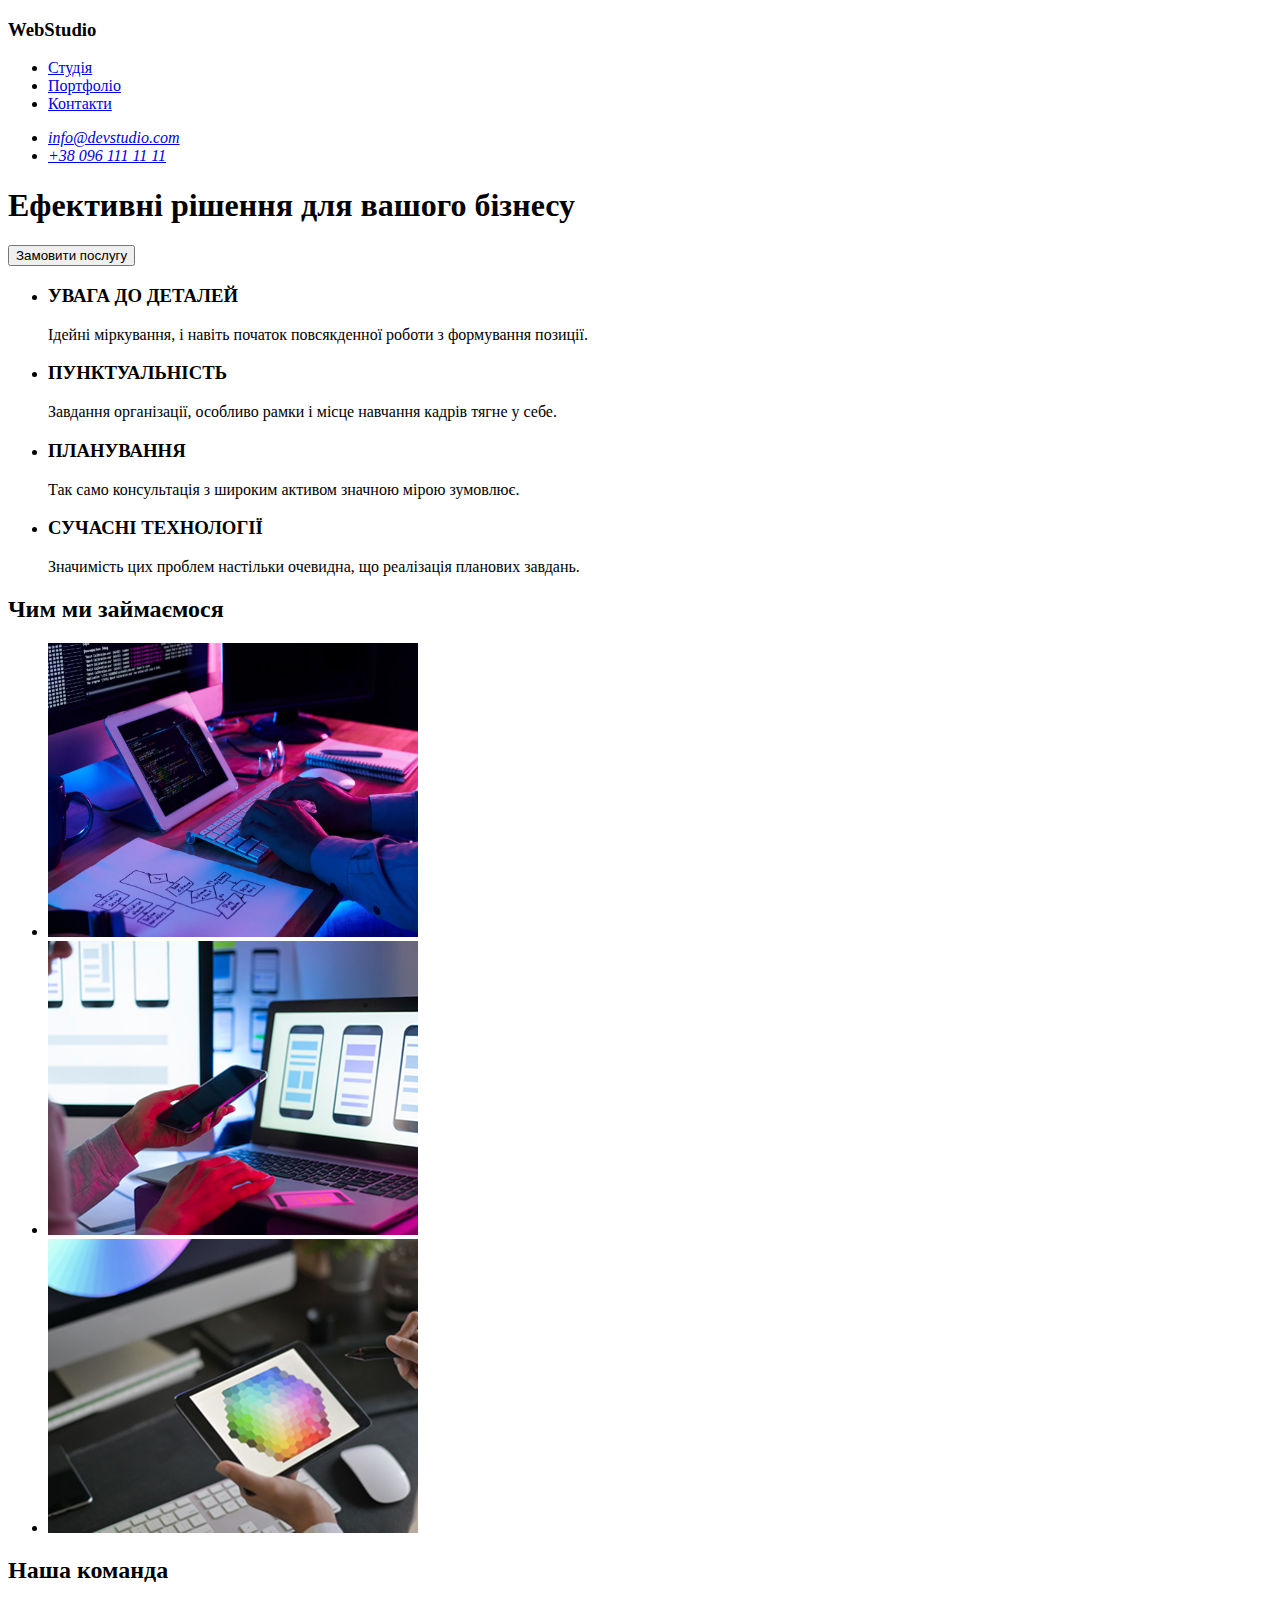
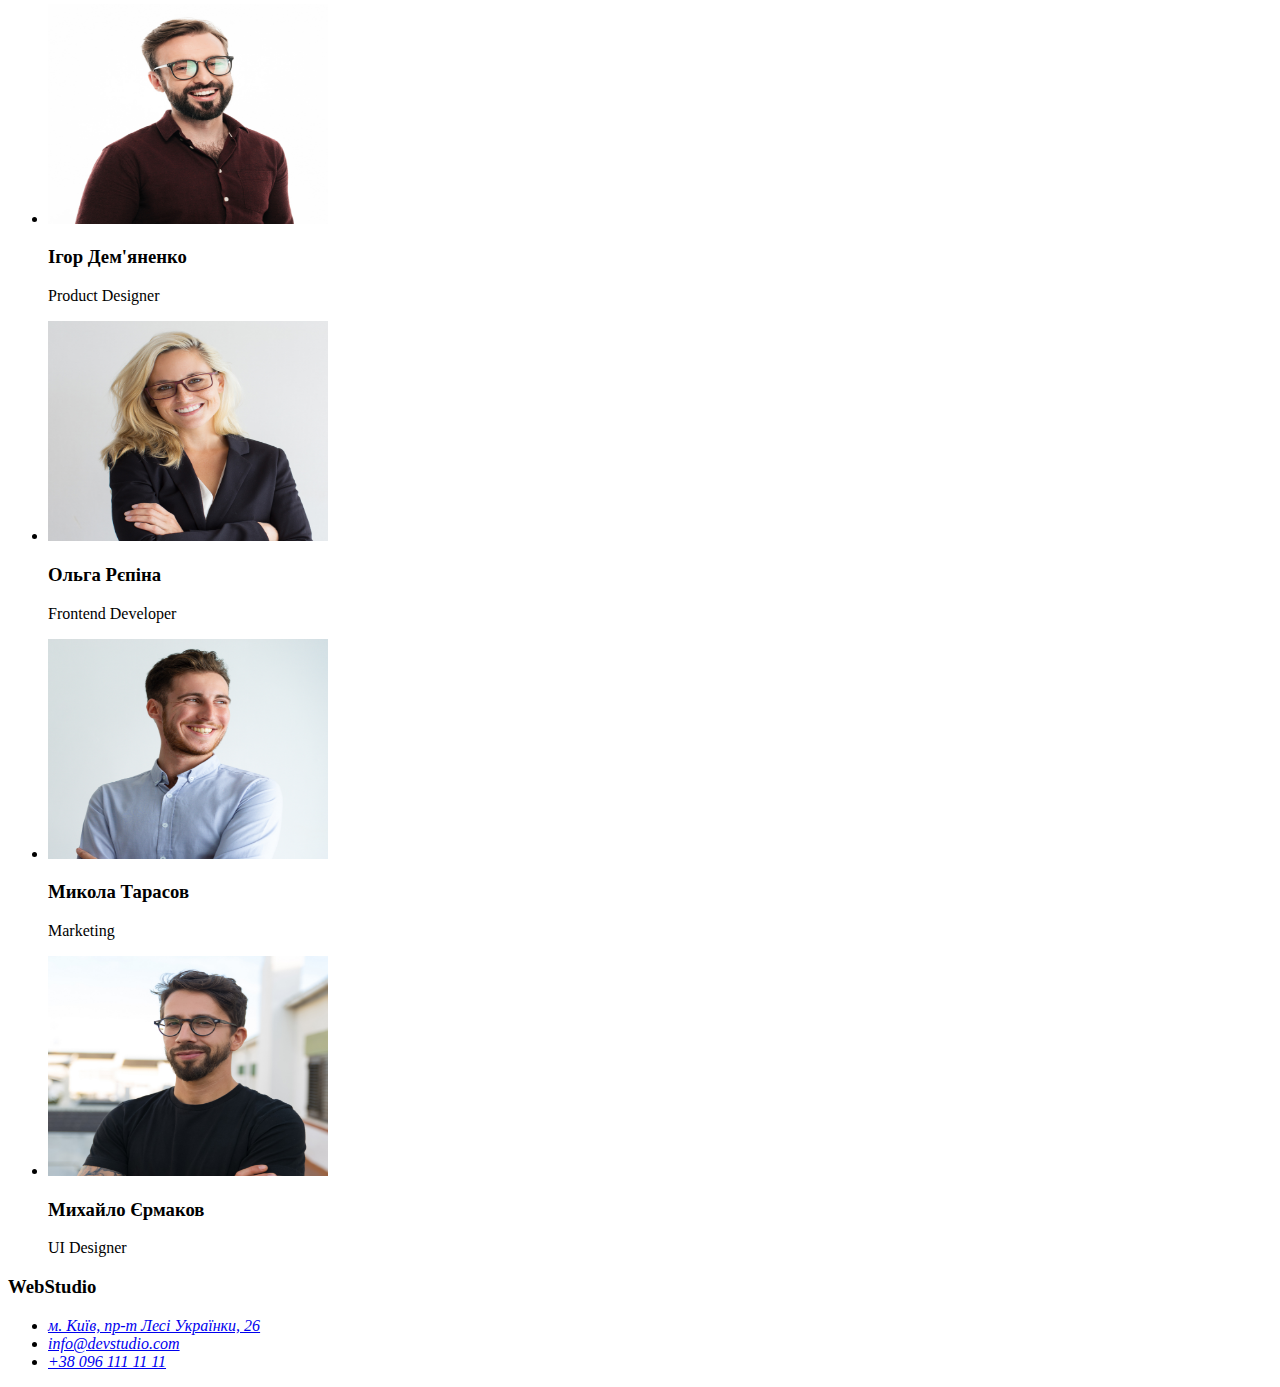
==== index.html @ dbc55e66 "classes for header and first section" ====
<!DOCTYPE html>
<html lang="en">
  <head>
    <meta charset="UTF-8" />
    <meta name="viewport" content="width=device-width, initial-scale=1.0" />
    <title>DZ4</title>
    <link rel="stylesheet" href="./css/styles.css" />
    <link rel="preconnect" href="https://fonts.googleapis.com" />
    <link rel="preconnect" href="https://fonts.gstatic.com" crossorigin />
    <link
      href="https://fonts.googleapis.com/css2?family=Raleway:ital,wght@0,100..900;1,100..900&family=Roboto:ital,wght@0,100..900;1,100..900&display=swap"
      rel="stylesheet"
    />
  </head>
  <body>
    <header class="header">
      <h3 class="heder-title">WebStudio</h3>
      <nav class="nav">
        <ul class="header-list">
          <li class="header-item">
            <a href="./index.html" class="header-link">Студія</a>
          </li>
          <li class="header-item">
            <a href="./portfolio.html" class="header-link">Портфоліо</a>
          </li>
          <li class="header-item">
            <a href="#" class="header-link">Контакти</a>
          </li>
        </ul>
        <address class="header-address">
          <ul class="header-address-list">
            <li class="header-address-item">
              <a href="mailto:info@devstudio.com" class="header-address-item">info@devstudio.com</a>
            </li>
            <li class="header-address-item">
              <a href="tel:+380961111111" class="header-address-item">+38 096 111 11 11</a>
            </li>
          </ul>
        </address>
      </nav>
    </header>
    <main>
      <section class="meeting">
        <h1 class="h1">Ефективні рішення для вашого бізнесу</h1>
        <button type="meeting-button">Замовити послугу</button>
      </section>
      <section>
        <ul>
          <li>
            <article>
              <h3>УВАГА ДО ДЕТАЛЕЙ</h3>
              <p>
                Ідейні міркування, і навіть початок повсякденної роботи з
                формування позиції.
              </p>
            </article>
          </li>
          <li>
            <article>
              <h3>ПУНКТУАЛЬНІСТЬ</h3>
              <p>
                Завдання організації, особливо рамки і місце навчання кадрів
                тягне у себе.
              </p>
            </article>
          </li>
          <li>
            <article>
              <h3>ПЛАНУВАННЯ</h3>
              <p>
                Так само консультація з широким активом значною мірою зумовлює.
              </p>
            </article>
          </li>
          <li>
            <article>
              <h3>СУЧАСНІ ТЕХНОЛОГІЇ</h3>
              <p>
                Значимість цих проблем настільки очевидна, що реалізація
                планових завдань.
              </p>
            </article>
          </li>
        </ul>
      </section>
      <section>
        <h2>Чим ми займаємося</h2>
        <ul>
          <li>
            <img
              src="./imagine/index1.jpg"
              height="294"
              width="370"
              alt="Як людина вводить код"
            />
          </li>
          <li>
            <img
              src="./imagine/index2.jpg"
              height="294"
              width="370"
              alt="Людина друкує"
            />
          </li>
          <li>
            <img
              src="./imagine/index3.jpg"
              height="294"
              width="370"
              alt="Людина малює"
            />
          </li>
        </ul>
      </section>
      <section class="our-team">
        <h2>Наша команда</h2>
        <ul>
          <li>
            <article>
              <img
                src="./imagine/index4.jpg"
                height="220"
                width="280"
                alt="Чоловік з комп'ютером"
              />
              <h3>Ігор Дем'яненко</h3>
              <p>Product Designer</p>
            </article>
          </li>
          <li>
            <article>
              <img
                src="./imagine/index5.jpg"
                height="220"
                width="280"
                alt="Жінка"
              />
              <h3>Ольга Рєпіна</h3>
              <p>Frontend Developer</p>
            </article>
          </li>
          <li>
            <article>
              <img
                src="./imagine/index6.jpg"
                height="220"
                width="280"
                alt="Чоловік"
              />
              <h3>Микола Тарасов</h3>
              <p>Marketing</p>
            </article>
          </li>
          <li>
            <article>
              <img
                src="./imagine/index7.jpg"
                height="220"
                width="280"
                alt="Чоловік в окулярах"
              />
              <h3>Михайло Єрмаков</h3>
              <p>UI Designer</p>
            </article>
          </li>
        </ul>
      </section>
    </main>
    <footer>
      <h3 class="webstudio"><span>Web</span>Studio</h3>
      <address>
        <ul>
          <li>
            <a
              href="https://www.google.com/maps/place/%D0%B1%D1%83%D0%BB%D1%8C%D0%B2%D0%B0%D1%80+%D0%9B%D0%B5%D1%81%D1%96+%D0%A3%D0%BA%D1%80%D0%B0%D1%97%D0%BD%D0%BA%D0%B8,+26,+%D0%9A%D0%B8%D1%97%D0%B2,+02000/@50.4265807,30.5383858,17z/data=!3m1!4b1!4m10!1m2!2m1!1z0L_RgNC-0YHQv9C10LrRgiDQm9C10YHRliDQo9C60YDQsNGX0L3QutC4LCAyNg!3m6!1s0x40d4cf0e033ecbe9:0x57a4dffefec77da0!8m2!3d50.4265807!4d30.5383858!15sCi7Qv9GA0L7RgdC_0LXQutGCINCb0LXRgdGWINCj0LrRgNCw0ZfQvdC60LgsIDI2kgERY29tcG91bmRfYnVpbGRpbmfgAQA!16s%2Fg%2F1tctq5jv?entry=ttu&g_ep=EgoyMDI1MDIwNS4xIKXMDSoASAFQAw%3D%3D"
              target="_blank"
              class="maps"
              >м. Київ, пр-т Лесі Українки, 26</a
            >
          </li>
          <li>
            <a href="mailto:info@devstudio.com" class="post-in-footer"
              >info@devstudio.com</a
            >
          </li>
          <li>
            <a href="tel:+380961111111" class="tel-in-footer"
              >+38 096 111 11 11</a
            >
          </li>
        </ul>
      </address>
    </footer>
  </body>
</html>
---- css/styles.css ----
:root {
    --main-background: rgba(47, 48, 58, 1);
    --akcent-color: rgba(33, 150, 243, 1);
    --nav-color: rgba(33, 33, 33, 1);
    --title-color: rgba(33, 33, 33, 1);
    --text-color: rgba(117, 117, 117, 1);
}
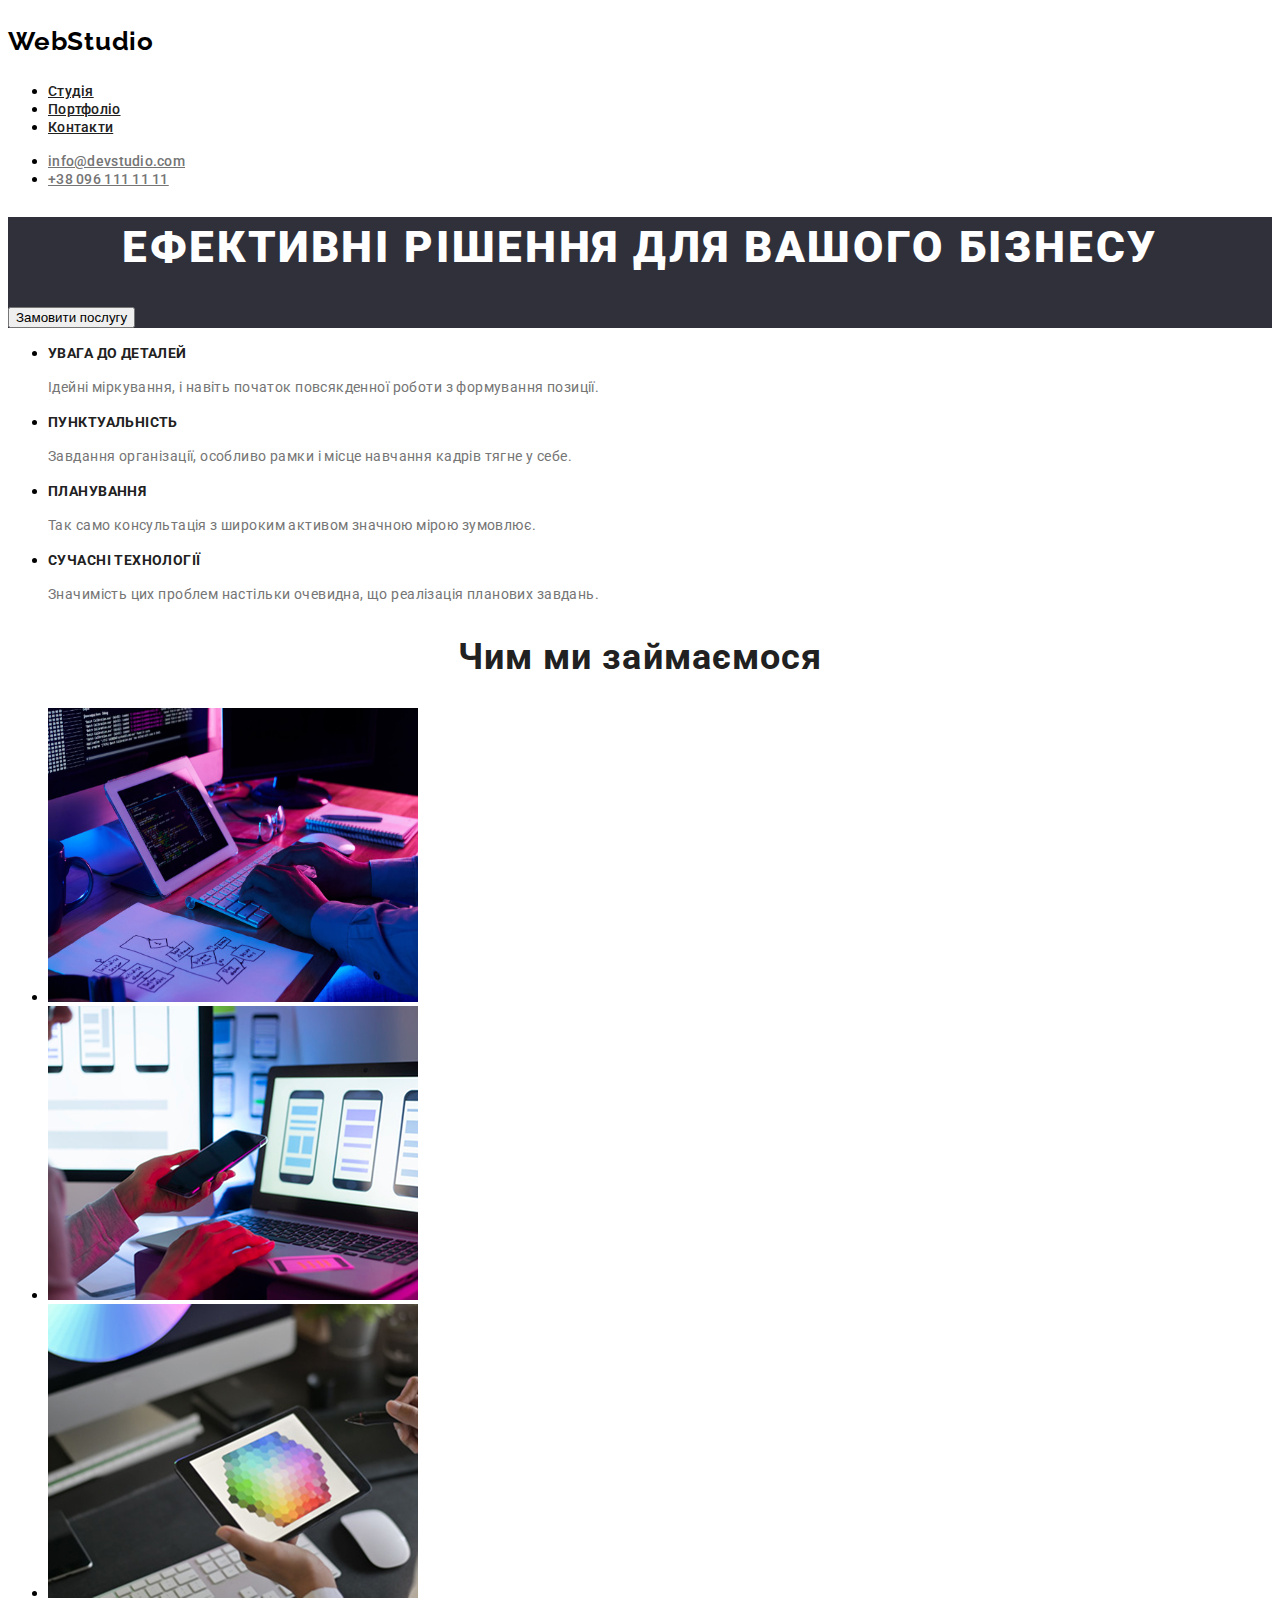
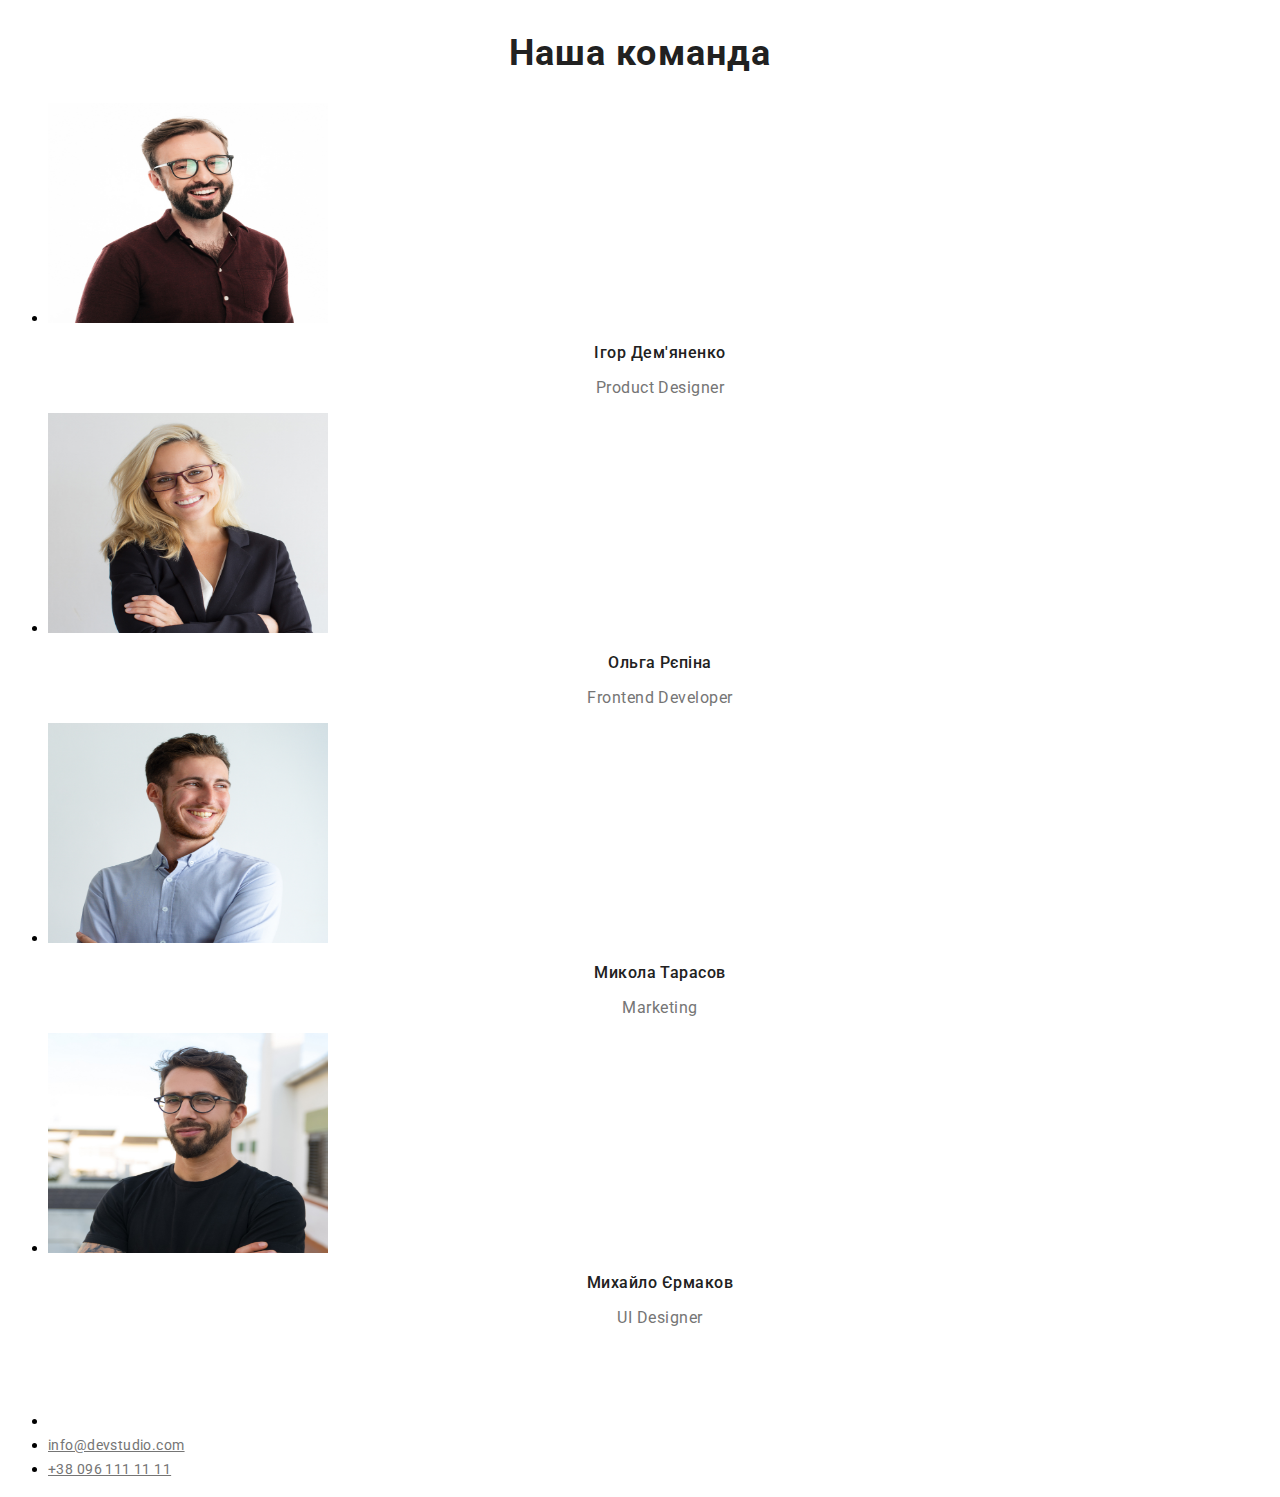
==== commit e379ac0e: "Додав стилі до тексту" ====
--- a/index.html
+++ b/index.html
@@ -3,7 +3,7 @@
   <head>
     <meta charset="UTF-8" />
     <meta name="viewport" content="width=device-width, initial-scale=1.0" />
-    <title>DZ4</title>
+    <title>WebStudio</title>
     <link rel="stylesheet" href="./css/styles.css" />
     <link rel="preconnect" href="https://fonts.googleapis.com" />
     <link rel="preconnect" href="https://fonts.gstatic.com" crossorigin />
@@ -28,54 +28,60 @@
           </li>
         </ul>
         <address class="header-address">
-          <ul class="header-address-list">
-            <li class="header-address-item">
-              <a href="mailto:info@devstudio.com" class="header-address-item">info@devstudio.com</a>
+          <ul class="address-list">
+            <li class="address-item">
+              <a href="mailto:info@devstudio.com" class="address-link"
+                >info@devstudio.com</a
+              >
             </li>
-            <li class="header-address-item">
-              <a href="tel:+380961111111" class="header-address-item">+38 096 111 11 11</a>
+            <li class="address-item">
+              <a href="tel:+380961111111" class="address-link"
+                >+38 096 111 11 11</a
+              >
             </li>
           </ul>
         </address>
       </nav>
     </header>
     <main>
+      <!-- meeting -->
       <section class="meeting">
-        <h1 class="h1">Ефективні рішення для вашого бізнесу</h1>
+        <h1 class="title">Ефективні рішення для вашого бізнесу</h1>
         <button type="meeting-button">Замовити послугу</button>
       </section>
-      <section>
-        <ul>
-          <li>
-            <article>
-              <h3>УВАГА ДО ДЕТАЛЕЙ</h3>
-              <p>
+      <!--features -->
+      <section class="features">
+        <ul class="features-list">
+          <li class="features-item">
+            <article class="features-article">
+              <h3 class="features-title">УВАГА ДО ДЕТАЛЕЙ</h3>
+              <p class="features-text">
                 Ідейні міркування, і навіть початок повсякденної роботи з
                 формування позиції.
               </p>
             </article>
           </li>
-          <li>
-            <article>
-              <h3>ПУНКТУАЛЬНІСТЬ</h3>
-              <p>
+          <li class="features-item">
+            <article class="features-article">
+              <h3 class="features-title">ПУНКТУАЛЬНІСТЬ</h3>
+              <p class="features-text">
                 Завдання організації, особливо рамки і місце навчання кадрів
                 тягне у себе.
               </p>
             </article>
           </li>
-          <li>
-            <article>
-              <h3>ПЛАНУВАННЯ</h3>
-              <p>
+          <li class="features-item">
+            <article class="features-article">
+              <h3 class="features-title">ПЛАНУВАННЯ</h3>
+              <p class="features-text">
                 Так само консультація з широким активом значною мірою зумовлює.
               </p>
             </article>
           </li>
-          <li>
-            <article>
-              <h3>СУЧАСНІ ТЕХНОЛОГІЇ</h3>
-              <p>
+          <li class="features-item">
+            <article class="features-article">
+              <h3 class="features-title">СУЧАСНІ ТЕХНОЛОГІЇ</h3>
+              <p class="features-text">
                 Значимість цих проблем настільки очевидна, що реалізація
                 планових завдань.
               </p>
@@ -83,108 +89,117 @@
           </li>
         </ul>
       </section>
-      <section>
-        <h2>Чим ми займаємося</h2>
-        <ul>
-          <li>
+      <!-- What we do -->
+      <section class="whatwedo">
+        <h2 class="whatwedo-title">Чим ми займаємося</h2>
+        <ul class="whatwedo-list">
+          <li class="whatwedo-item">
             <img
               src="./imagine/index1.jpg"
               height="294"
               width="370"
               alt="Як людина вводить код"
+              class="whatwedo-img"
             />
           </li>
-          <li>
+          <li class="whatwedo-item">
             <img
               src="./imagine/index2.jpg"
               height="294"
               width="370"
               alt="Людина друкує"
+              class="whatwedo-img"
             />
           </li>
-          <li>
+          <li class="whatwedo-item">
             <img
               src="./imagine/index3.jpg"
               height="294"
               width="370"
               alt="Людина малює"
+              class="whatwedo-img"
             />
           </li>
         </ul>
       </section>
-      <section class="our-team">
-        <h2>Наша команда</h2>
-        <ul>
-          <li>
-            <article>
+      <!-- our-team -->
+      <section class="team">
+        <h2 class="team-title">Наша команда</h2>
+        <ul class="team-list">
+          <li class="team-item">
+            <article class="team-article">
               <img
                 src="./imagine/index4.jpg"
                 height="220"
                 width="280"
                 alt="Чоловік з комп'ютером"
-              />
-              <h3>Ігор Дем'яненко</h3>
-              <p>Product Designer</p>
-            </article>
-          </li>
-          <li>
-            <article>
+                class="team-img"
+              />
+              <h3 class="team-subtitle">Ігор Дем'яненко</h3>
+              <p class="team-text">Product Designer</p>
+            </article>
+          </li>
+          <li class="team-item">
+            <article class="team-article">
               <img
                 src="./imagine/index5.jpg"
                 height="220"
                 width="280"
                 alt="Жінка"
-              />
-              <h3>Ольга Рєпіна</h3>
-              <p>Frontend Developer</p>
-            </article>
-          </li>
-          <li>
-            <article>
+                class="team-img"
+              />
+              <h3 class="team-subtitle">Ольга Рєпіна</h3>
+              <p class="team-text">Frontend Developer</p>
+            </article>
+          </li>
+          <li class="team-item">
+            <article class="team-article">
               <img
                 src="./imagine/index6.jpg"
                 height="220"
                 width="280"
                 alt="Чоловік"
-              />
-              <h3>Микола Тарасов</h3>
-              <p>Marketing</p>
-            </article>
-          </li>
-          <li>
-            <article>
+                class="team-img"
+              />
+              <h3 class="team-subtitle">Микола Тарасов</h3>
+              <p class="team-text">Marketing</p>
+            </article>
+          </li>
+          <li class="team-item">
+            <article class="team-article">
               <img
                 src="./imagine/index7.jpg"
                 height="220"
                 width="280"
                 alt="Чоловік в окулярах"
-              />
-              <h3>Михайло Єрмаков</h3>
-              <p>UI Designer</p>
+                class="team-img"
+              />
+              <h3 class="team-subtitle">Михайло Єрмаков</h3>
+              <p class="team-text">UI Designer</p>
             </article>
           </li>
         </ul>
       </section>
     </main>
-    <footer>
-      <h3 class="webstudio"><span>Web</span>Studio</h3>
-      <address>
-        <ul>
-          <li>
+    <footer class="footer">
+      <h3 class="footer-title"><span>Web</span>Studio</h3>
+      <address class="footer-address">
+        <ul class="footer-list">
+          <li class="footer-item">
             <a
               href="https://www.google.com/maps/place/%D0%B1%D1%83%D0%BB%D1%8C%D0%B2%D0%B0%D1%80+%D0%9B%D0%B5%D1%81%D1%96+%D0%A3%D0%BA%D1%80%D0%B0%D1%97%D0%BD%D0%BA%D0%B8,+26,+%D0%9A%D0%B8%D1%97%D0%B2,+02000/@50.4265807,30.5383858,17z/data=!3m1!4b1!4m10!1m2!2m1!1z0L_RgNC-0YHQv9C10LrRgiDQm9C10YHRliDQo9C60YDQsNGX0L3QutC4LCAyNg!3m6!1s0x40d4cf0e033ecbe9:0x57a4dffefec77da0!8m2!3d50.4265807!4d30.5383858!15sCi7Qv9GA0L7RgdC_0LXQutGCINCb0LXRgdGWINCj0LrRgNCw0ZfQvdC60LgsIDI2kgERY29tcG91bmRfYnVpbGRpbmfgAQA!16s%2Fg%2F1tctq5jv?entry=ttu&g_ep=EgoyMDI1MDIwNS4xIKXMDSoASAFQAw%3D%3D"
               target="_blank"
-              class="maps"
+              class="footer-link"
               >м. Київ, пр-т Лесі Українки, 26</a
             >
           </li>
           <li>
-            <a href="mailto:info@devstudio.com" class="post-in-footer"
+            <a href="mailto:info@devstudio.com" id="addres-a"
               >info@devstudio.com</a
             >
           </li>
           <li>
-            <a href="tel:+380961111111" class="tel-in-footer"
+            <a href="tel:+380961111111" id="addres-a"
               >+38 096 111 11 11</a
             >
           </li>
--- a/css/styles.css
+++ b/css/styles.css
@@ -6,3 +6,181 @@
     --text-color: rgba(117, 117, 117, 1);
 }
 
+/* header */
+.heder-title {
+    color: #000;
+    font-family: Raleway;
+    font-size: 26px;
+    font-style: normal;
+    font-weight: 700;
+    line-height: normal;
+    letter-spacing: 0.78px;
+}
+
+.header-link {
+    color: var(--title-color);
+    font-family: Roboto;
+    font-size: 14px;
+    font-style: normal;
+    font-weight: 500;
+    line-height: normal;
+    letter-spacing: 0.28px;
+}
+
+.header-link:hover {
+    color: var(--akcent-color);
+    font-family: Roboto;
+    font-size: 14px;
+    font-style: normal;
+    font-weight: 500;
+    line-height: normal;
+    letter-spacing: 0.28px;
+}
+
+.address-link {
+    color: var(--text-color);
+    font-family: Roboto;
+    font-size: 14px;
+    font-style: normal;
+    font-weight: 500;
+    line-height: normal;
+    letter-spacing: 0.28px;
+}
+
+.address-link:hover {
+    color: var(--akcent-color);
+    font-family: Roboto;
+    font-size: 14px;
+    font-style: normal;
+    font-weight: 500;
+    line-height: normal;
+    letter-spacing: 0.28px;
+}
+
+/* meeting */
+.meeting {
+    background: var(--main-background);
+}
+
+.title {
+    color: #FFF;
+    text-align: center;
+    font-family: Roboto;
+    font-size: 44px;
+    font-style: normal;
+    font-weight: 900;
+    line-height: 60px;
+    letter-spacing: 2.64px;
+    text-transform: uppercase;
+}
+
+.meeting-button {
+    color: #FFF;
+    text-align: center;
+    font-family: Roboto;
+    font-size: 16px;
+    font-style: normal;
+    font-weight: 700;
+    line-height: 30px;
+    letter-spacing: 0.96px;
+}
+
+/* features */
+.features-title {
+    color: var(--title-color);
+    font-family: Roboto;
+    font-size: 14px;
+    font-style: normal;
+    font-weight: 700;
+    line-height: normal;
+    letter-spacing: 0.42px;
+    text-transform: uppercase;
+}
+
+.features-text {
+    color: var(--text-color);
+    font-family: Roboto;
+    font-size: 14px;
+    font-style: normal;
+    font-weight: 400;
+    line-height: 24px;
+    letter-spacing: 0.42px;
+}
+
+/*  What we do */
+.whatwedo-title {
+    color: var(--title-color);
+    text-align: center;
+    font-family: Roboto;
+    font-size: 36px;
+    font-style: normal;
+    font-weight: 700;
+    line-height: normal;
+    letter-spacing: 1.08px;
+}
+
+/* our-team */
+.team-title {
+    color: var(--title-color);
+    text-align: center;
+    font-family: Roboto;
+    font-size: 36px;
+    font-style: normal;
+    font-weight: 700;
+    line-height: normal;
+    letter-spacing: 1.08px;
+}
+
+.team-subtitle {
+    color: var(--title-color);
+    text-align: center;
+    font-family: Roboto;
+    font-size: 16px;
+    font-style: normal;
+    font-weight: 500;
+    line-height: normal;
+    letter-spacing: 0.48px;
+}
+
+.team-text {
+    color: var(--text-color);
+    text-align: center;
+    font-family: Roboto;
+    font-size: 16px;
+    font-style: normal;
+    font-weight: 400;
+    line-height: normal;
+    letter-spacing: 0.48px;
+}
+
+/* footer */
+.footer-title {
+    color: #FFF;
+    font-family: Raleway;
+    font-size: 26px;
+    font-style: normal;
+    font-weight: 700;
+    line-height: normal;
+    letter-spacing: 0.78px;
+}
+
+.footer-link {
+    color: #FFF;
+    font-family: Roboto;
+    font-size: 14px;
+    font-style: normal;
+    font-weight: 400;
+    line-height: 24px;
+    /* 171.429% */
+    letter-spacing: 0.42px;
+}
+
+#addres-a {
+    color: var(--text-color);
+    font-family: Roboto;
+    font-size: 14px;
+    font-style: normal;
+    font-weight: 400;
+    line-height: 24px;
+    letter-spacing: 0.42px;
+}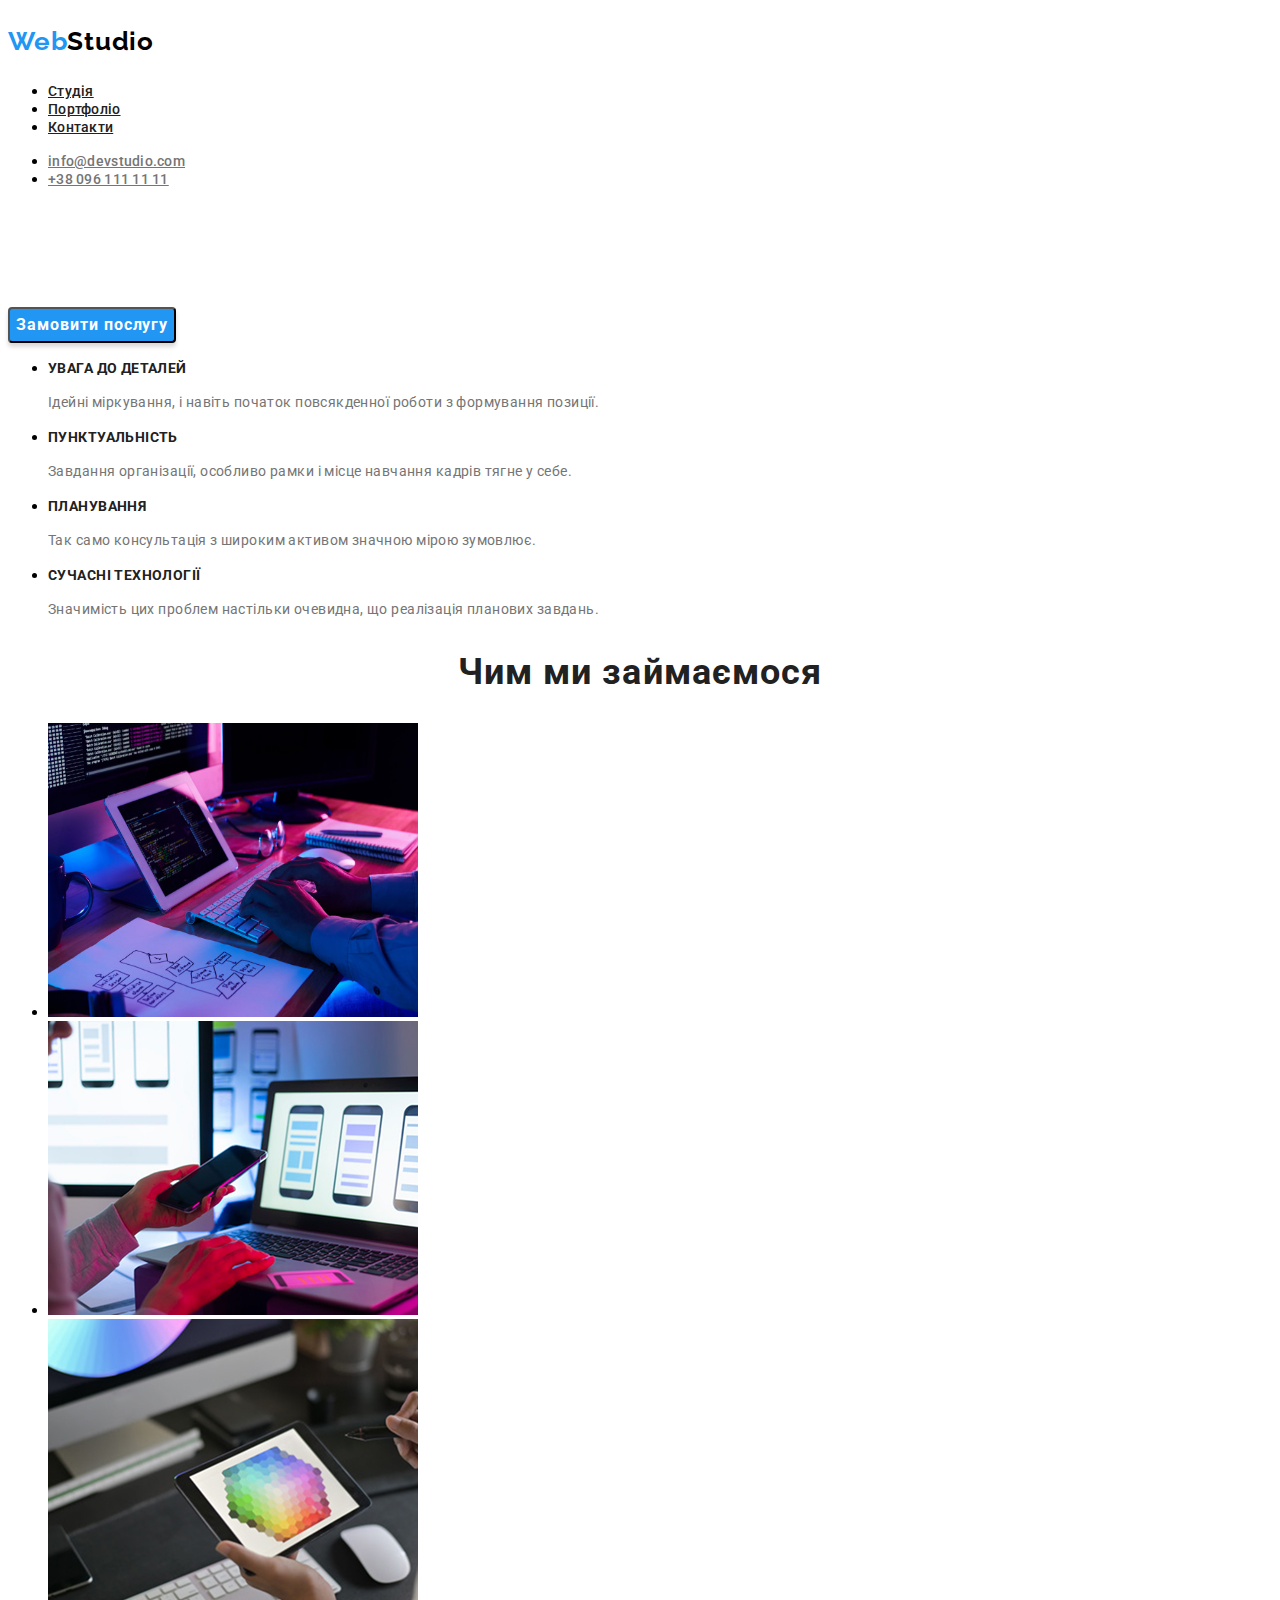
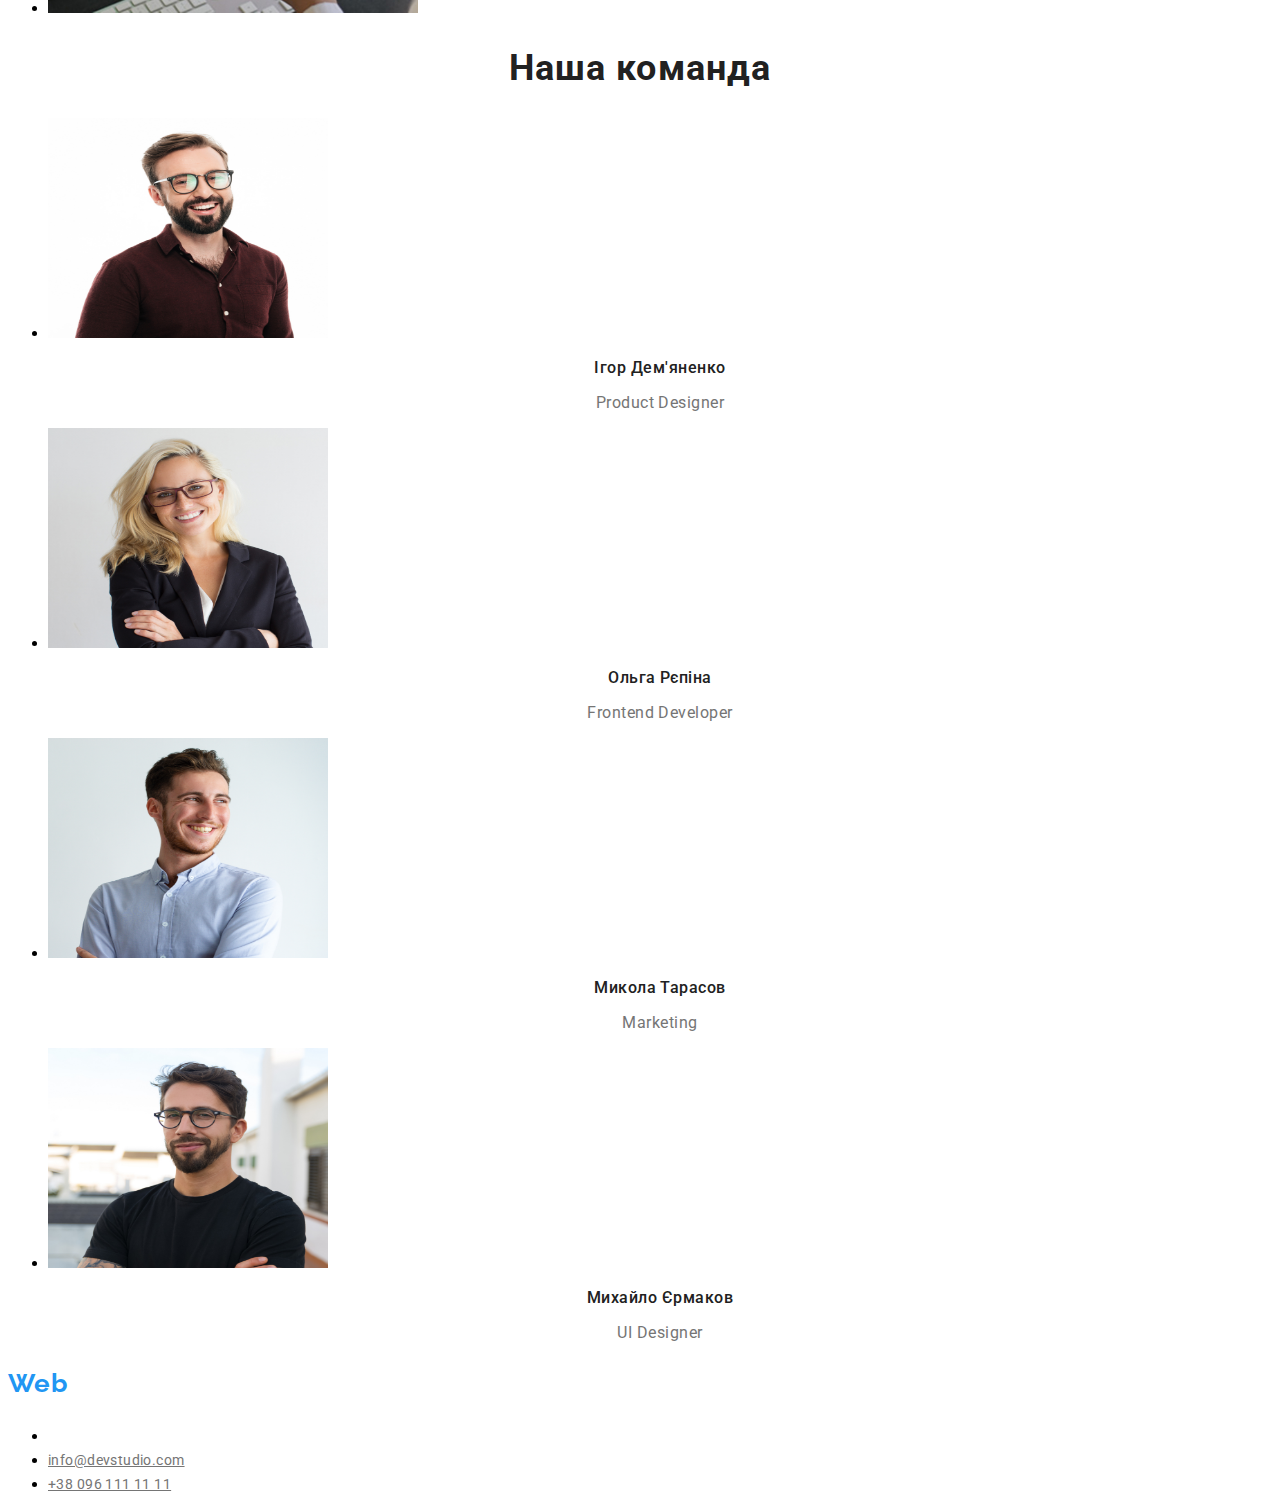
==== commit e0e87165: "Додав стиі для тексту в портфоліо" ====
--- a/index.html
+++ b/index.html
@@ -14,7 +14,7 @@
   </head>
   <body>
     <header class="header">
-      <h3 class="heder-title">WebStudio</h3>
+      <h3 class="heder-title"><span>Web</span>Studio</h3>
       <nav class="nav">
         <ul class="header-list">
           <li class="header-item">
@@ -47,7 +47,7 @@
       <!-- meeting -->
       <section class="meeting">
         <h1 class="title">Ефективні рішення для вашого бізнесу</h1>
-        <button type="meeting-button">Замовити послугу</button>
+        <button class="meeting-button" type="button">Замовити послугу</button>
       </section>
       <!--features -->
       <section class="features">
@@ -199,9 +199,7 @@
             >
           </li>
           <li>
-            <a href="tel:+380961111111" id="addres-a"
-              >+38 096 111 11 11</a
-            >
+            <a href="tel:+380961111111" id="addres-a">+38 096 111 11 11</a>
           </li>
         </ul>
       </address>
--- a/css/styles.css
+++ b/css/styles.css
@@ -4,11 +4,22 @@
     --nav-color: rgba(33, 33, 33, 1);
     --title-color: rgba(33, 33, 33, 1);
     --text-color: rgba(117, 117, 117, 1);
+    --accent2-color: rgba(255, 255, 255, 1);
 }
 
 /* header */
 .heder-title {
     color: #000;
+    font-family: Raleway;
+    font-size: 26px;
+    font-style: normal;
+    font-weight: 700;
+    line-height: normal;
+    letter-spacing: 0.78px;
+}
+
+span {
+    color: var(--akcent-color);
     font-family: Raleway;
     font-size: 26px;
     font-style: normal;
@@ -58,12 +69,8 @@
 }
 
 /* meeting */
-.meeting {
-    background: var(--main-background);
-}
-
 .title {
-    color: #FFF;
+    color: var(--accent2-color);
     text-align: center;
     font-family: Roboto;
     font-size: 44px;
@@ -75,7 +82,7 @@
 }
 
 .meeting-button {
-    color: #FFF;
+    color: var(--accent2-color);
     text-align: center;
     font-family: Roboto;
     font-size: 16px;
@@ -83,6 +90,9 @@
     font-weight: 700;
     line-height: 30px;
     letter-spacing: 0.96px;
+    border-radius: 4px;
+    background:var(--akcent-color);
+    box-shadow: 0px 4px 4px 0px rgba(0, 0, 0, 0.15);
 }
 
 /* features */
@@ -153,9 +163,10 @@
     letter-spacing: 0.48px;
 }
 
+
 /* footer */
 .footer-title {
-    color: #FFF;
+    color: var(--accent2-color);
     font-family: Raleway;
     font-size: 26px;
     font-style: normal;
@@ -165,13 +176,12 @@
 }
 
 .footer-link {
-    color: #FFF;
+    color: var(--accent2-color);
     font-family: Roboto;
     font-size: 14px;
     font-style: normal;
     font-weight: 400;
     line-height: 24px;
-    /* 171.429% */
     letter-spacing: 0.42px;
 }
 
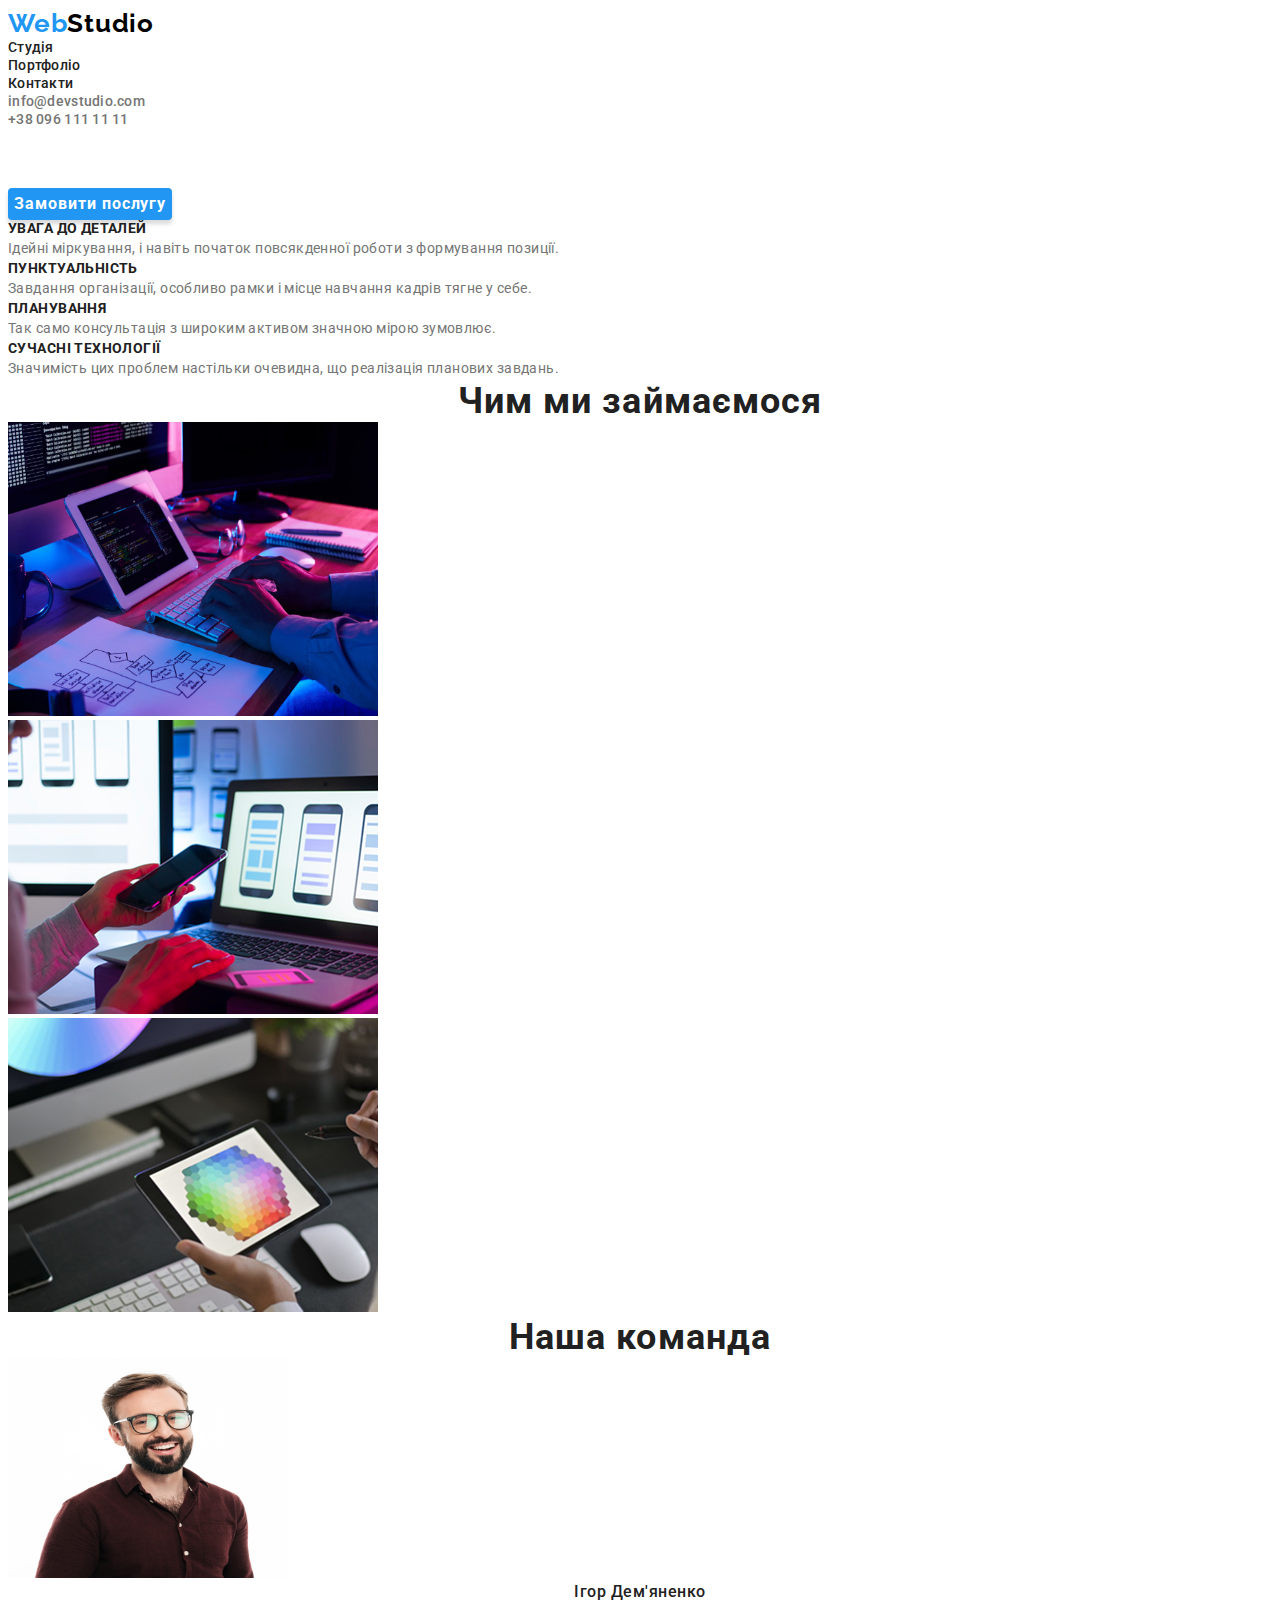
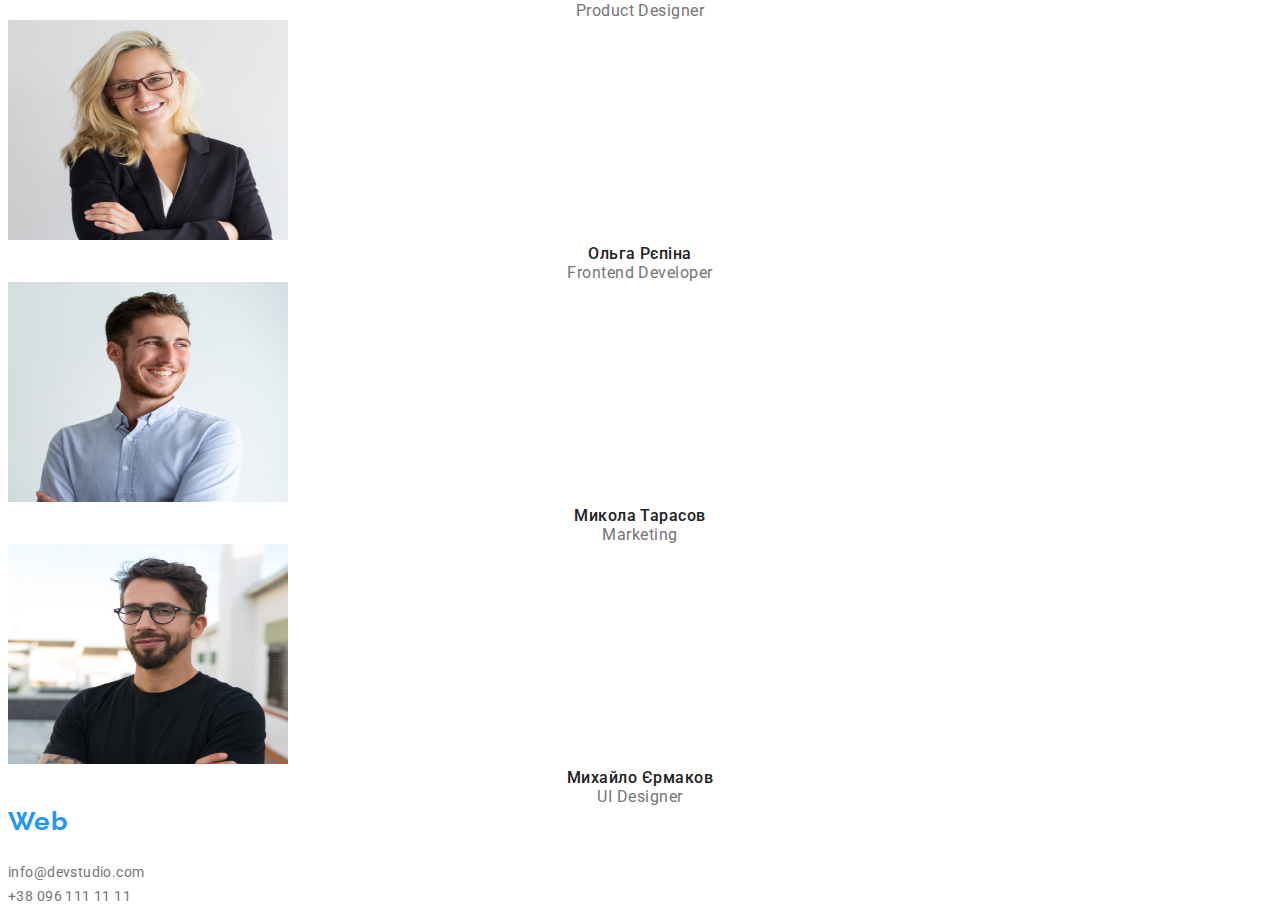
==== commit 0f4c8835: "reset and normaze" ====
--- a/index.html
+++ b/index.html
@@ -4,18 +4,26 @@
     <meta charset="UTF-8" />
     <meta name="viewport" content="width=device-width, initial-scale=1.0" />
     <title>WebStudio</title>
-    <link rel="stylesheet" href="./css/styles.css" />
     <link rel="preconnect" href="https://fonts.googleapis.com" />
     <link rel="preconnect" href="https://fonts.gstatic.com" crossorigin />
     <link
       href="https://fonts.googleapis.com/css2?family=Raleway:ital,wght@0,100..900;1,100..900&family=Roboto:ital,wght@0,100..900;1,100..900&display=swap"
       rel="stylesheet"
     />
+    <link
+      rel="stylesheet"
+      href="https://cdnjs.cloudflare.com/ajax/libs/modern-normalize/3.0.1/modern-normalize.min.css"
+      integrity="sha512-q6WgHqiHlKyOqslT/lgBgodhd03Wp4BEqKeW6nNtlOY4quzyG3VoQKFrieaCeSnuVseNKRGpGeDU3qPmabCANg=="
+      crossorigin="anonymous"
+      referrerpolicy="no-referrer"
+    />
+    <link rel="stylesheet" href="./css/reset.css">
+    <link rel="stylesheet" href="./css/styles.css" />
   </head>
   <body>
     <header class="header">
       <h3 class="heder-title"><span>Web</span>Studio</h3>
-      <nav class="nav">
+      <nav class="heaader-nav">
         <ul class="header-list">
           <li class="header-item">
             <a href="./index.html" class="header-link">Студія</a>
@@ -189,17 +197,17 @@
             <a
               href="https://www.google.com/maps/place/%D0%B1%D1%83%D0%BB%D1%8C%D0%B2%D0%B0%D1%80+%D0%9B%D0%B5%D1%81%D1%96+%D0%A3%D0%BA%D1%80%D0%B0%D1%97%D0%BD%D0%BA%D0%B8,+26,+%D0%9A%D0%B8%D1%97%D0%B2,+02000/@50.4265807,30.5383858,17z/data=!3m1!4b1!4m10!1m2!2m1!1z0L_RgNC-0YHQv9C10LrRgiDQm9C10YHRliDQo9C60YDQsNGX0L3QutC4LCAyNg!3m6!1s0x40d4cf0e033ecbe9:0x57a4dffefec77da0!8m2!3d50.4265807!4d30.5383858!15sCi7Qv9GA0L7RgdC_0LXQutGCINCb0LXRgdGWINCj0LrRgNCw0ZfQvdC60LgsIDI2kgERY29tcG91bmRfYnVpbGRpbmfgAQA!16s%2Fg%2F1tctq5jv?entry=ttu&g_ep=EgoyMDI1MDIwNS4xIKXMDSoASAFQAw%3D%3D"
               target="_blank"
-              class="footer-link"
+              id="footer-a"
               >м. Київ, пр-т Лесі Українки, 26</a
             >
           </li>
           <li>
-            <a href="mailto:info@devstudio.com" id="addres-a"
+            <a href="mailto:info@devstudio.com"  class="footer-link"
               >info@devstudio.com</a
             >
           </li>
           <li>
-            <a href="tel:+380961111111" id="addres-a">+38 096 111 11 11</a>
+            <a href="tel:+380961111111" class="footer-link">+38 096 111 11 11</a>
           </li>
         </ul>
       </address>
--- a/css/styles.css
+++ b/css/styles.css
@@ -175,7 +175,7 @@
     letter-spacing: 0.78px;
 }
 
-.footer-link {
+#footer-a {
     color: var(--accent2-color);
     font-family: Roboto;
     font-size: 14px;
@@ -185,7 +185,7 @@
     letter-spacing: 0.42px;
 }
 
-#addres-a {
+.footer-link {
     color: var(--text-color);
     font-family: Roboto;
     font-size: 14px;
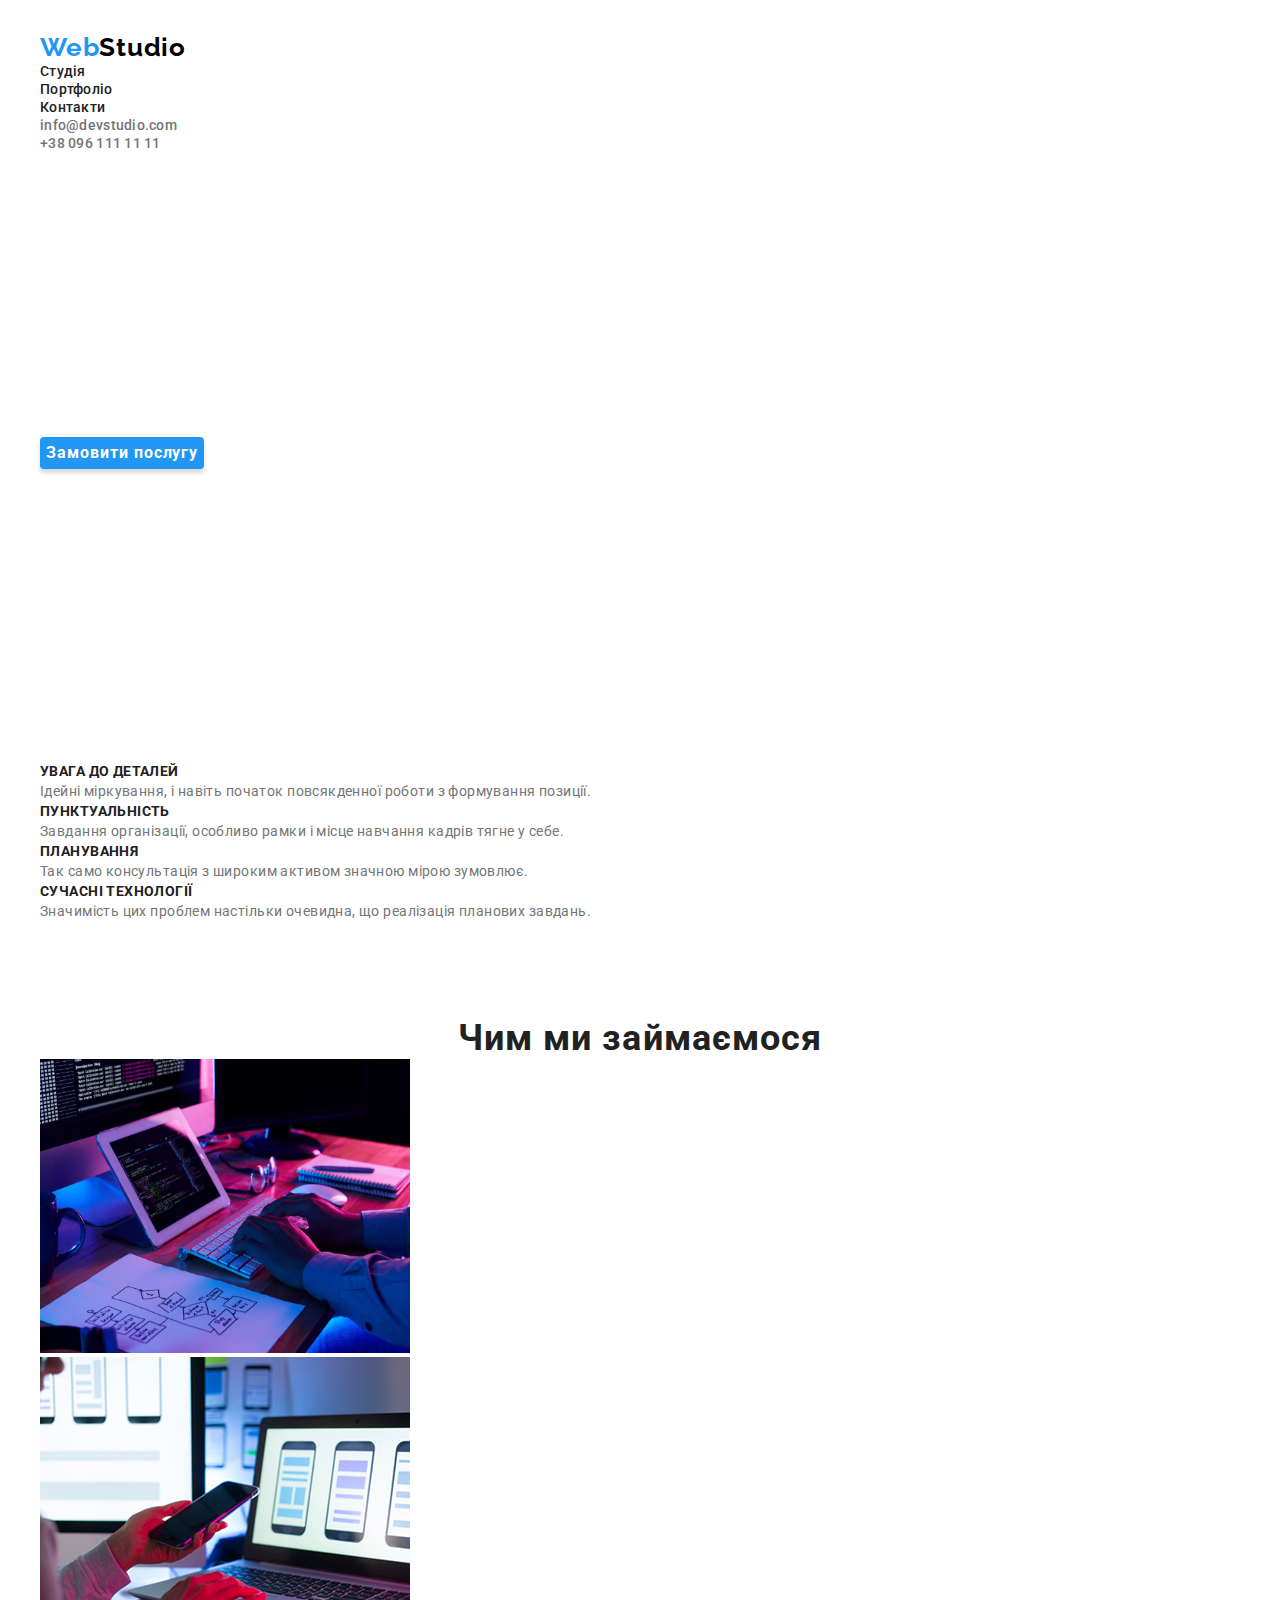
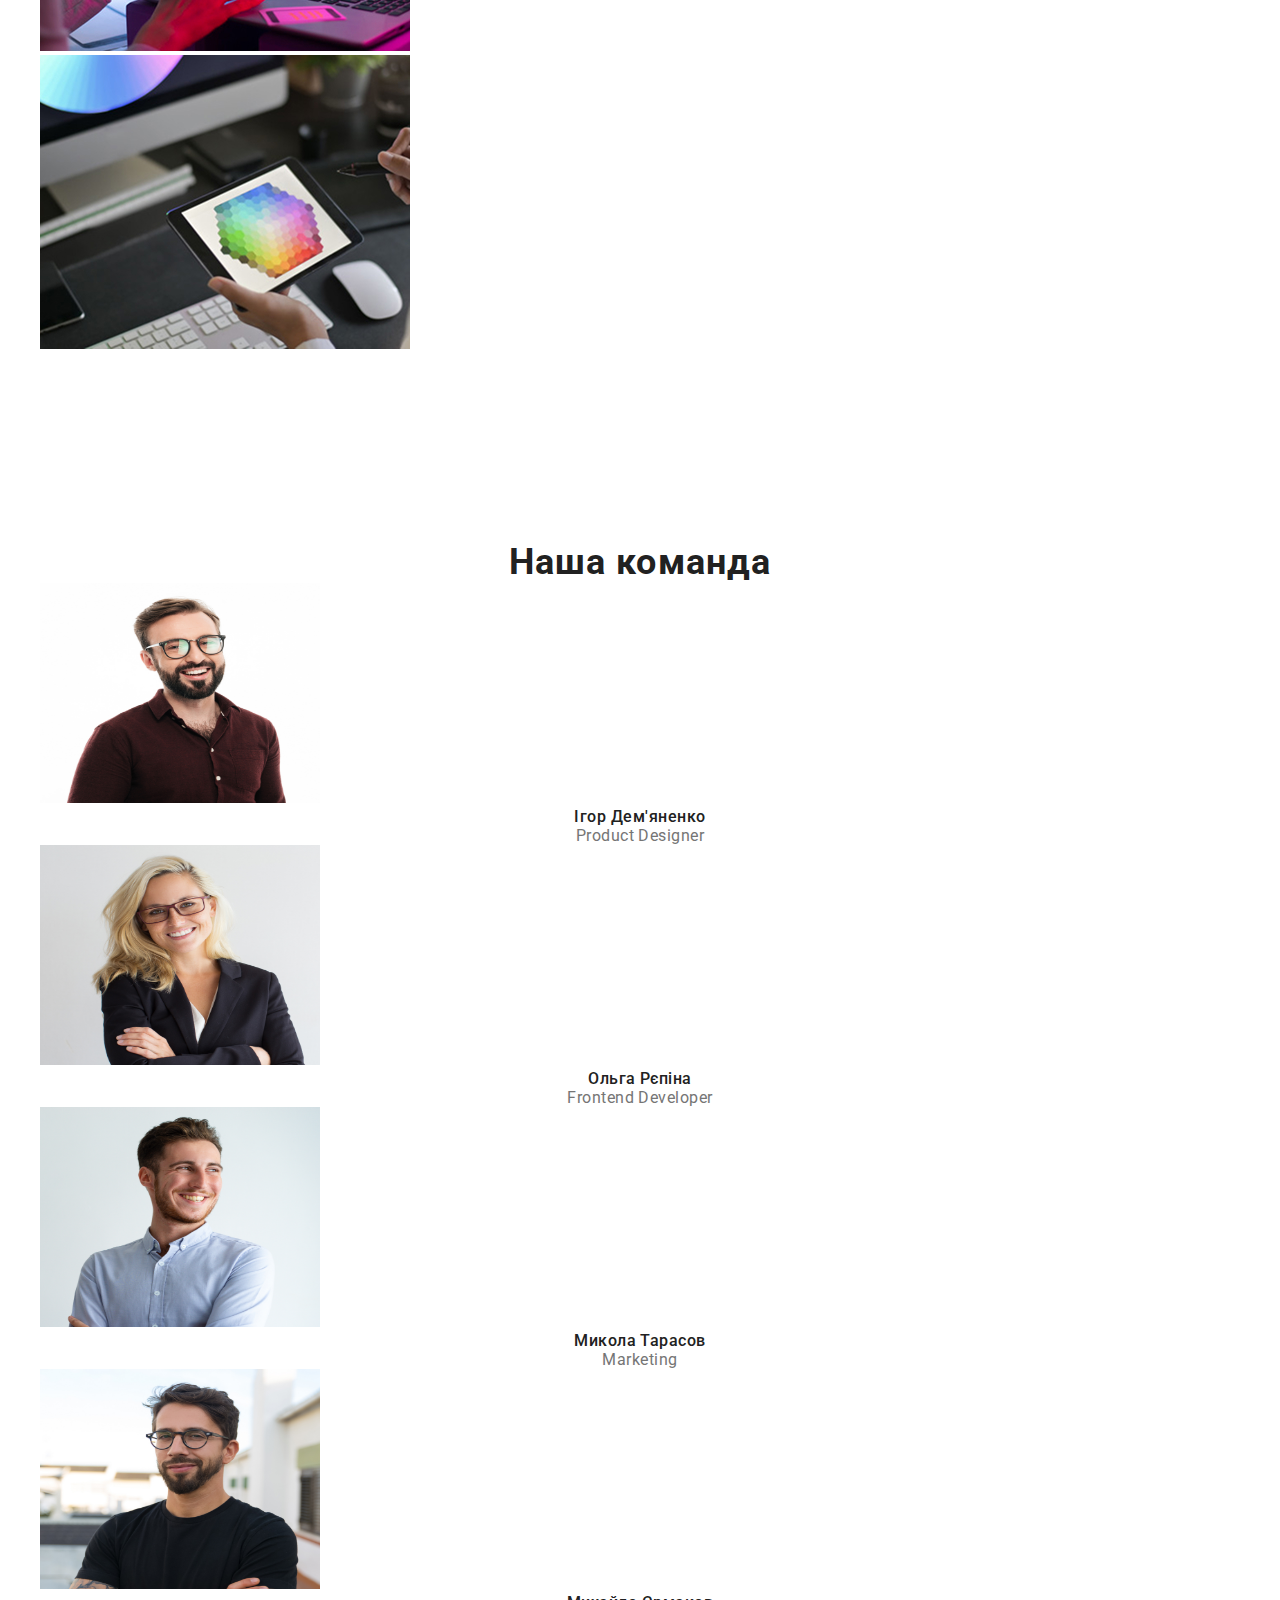
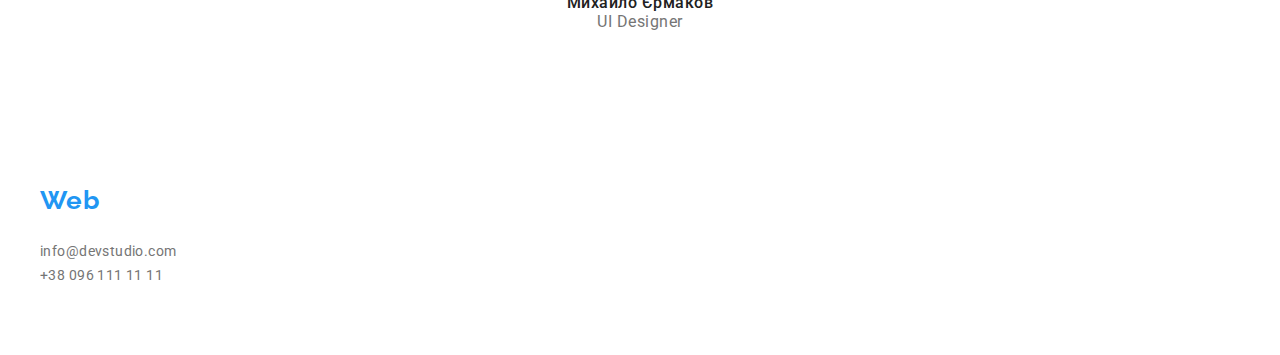
==== commit 2ed83d3a: "dz12" ====
--- a/index.html
+++ b/index.html
@@ -17,200 +17,215 @@
       crossorigin="anonymous"
       referrerpolicy="no-referrer"
     />
-    <link rel="stylesheet" href="./css/reset.css">
+    <link rel="stylesheet" href="./css/reset.css" />
     <link rel="stylesheet" href="./css/styles.css" />
   </head>
   <body>
     <header class="header">
-      <h3 class="heder-title"><span>Web</span>Studio</h3>
-      <nav class="heaader-nav">
-        <ul class="header-list">
-          <li class="header-item">
-            <a href="./index.html" class="header-link">Студія</a>
-          </li>
-          <li class="header-item">
-            <a href="./portfolio.html" class="header-link">Портфоліо</a>
-          </li>
-          <li class="header-item">
-            <a href="#" class="header-link">Контакти</a>
-          </li>
-        </ul>
-        <address class="header-address">
-          <ul class="address-list">
-            <li class="address-item">
-              <a href="mailto:info@devstudio.com" class="address-link"
-                >info@devstudio.com</a
-              >
-            </li>
-            <li class="address-item">
-              <a href="tel:+380961111111" class="address-link"
-                >+38 096 111 11 11</a
-              >
-            </li>
-          </ul>
-        </address>
-      </nav>
+      <div class="container">
+        <h3 class="heder-title"><span>Web</span>Studio</h3>
+        <nav class="heaader-nav">
+          <ul class="header-list">
+            <li class="header-item">
+              <a href="./index.html" class="header-link">Студія</a>
+            </li>
+            <li class="header-item">
+              <a href="./portfolio.html" class="header-link">Портфоліо</a>
+            </li>
+            <li class="header-item">
+              <a href="#" class="header-link">Контакти</a>
+            </li>
+          </ul>
+          <address class="header-address">
+            <ul class="address-list">
+              <li class="address-item">
+                <a href="mailto:info@devstudio.com" class="address-link"
+                  >info@devstudio.com</a
+                >
+              </li>
+              <li class="address-item">
+                <a href="tel:+380961111111" class="address-link"
+                  >+38 096 111 11 11</a
+                >
+              </li>
+            </ul>
+          </address>
+        </nav>
+      </div>
     </header>
     <main>
       <!-- meeting -->
       <section class="meeting">
-        <h1 class="title">Ефективні рішення для вашого бізнесу</h1>
-        <button class="meeting-button" type="button">Замовити послугу</button>
+        <div class="container">
+          <h1 class="title">Ефективні рішення для вашого бізнесу</h1>
+          <button class="meeting-button" type="button">Замовити послугу</button>
+        </div>
       </section>
       <!--features -->
       <section class="features">
-        <ul class="features-list">
-          <li class="features-item">
-            <article class="features-article">
-              <h3 class="features-title">УВАГА ДО ДЕТАЛЕЙ</h3>
-              <p class="features-text">
-                Ідейні міркування, і навіть початок повсякденної роботи з
-                формування позиції.
-              </p>
-            </article>
-          </li>
-          <li class="features-item">
-            <article class="features-article">
-              <h3 class="features-title">ПУНКТУАЛЬНІСТЬ</h3>
-              <p class="features-text">
-                Завдання організації, особливо рамки і місце навчання кадрів
-                тягне у себе.
-              </p>
-            </article>
-          </li>
-          <li class="features-item">
-            <article class="features-article">
-              <h3 class="features-title">ПЛАНУВАННЯ</h3>
-              <p class="features-text">
-                Так само консультація з широким активом значною мірою зумовлює.
-              </p>
-            </article>
-          </li>
-          <li class="features-item">
-            <article class="features-article">
-              <h3 class="features-title">СУЧАСНІ ТЕХНОЛОГІЇ</h3>
-              <p class="features-text">
-                Значимість цих проблем настільки очевидна, що реалізація
-                планових завдань.
-              </p>
-            </article>
-          </li>
-        </ul>
+        <div class="container">
+          <ul class="features-list">
+            <li class="features-item">
+              <article class="features-article">
+                <h3 class="features-title">УВАГА ДО ДЕТАЛЕЙ</h3>
+                <p class="features-text">
+                  Ідейні міркування, і навіть початок повсякденної роботи з
+                  формування позиції.
+                </p>
+              </article>
+            </li>
+            <li class="features-item">
+              <article class="features-article">
+                <h3 class="features-title">ПУНКТУАЛЬНІСТЬ</h3>
+                <p class="features-text">
+                  Завдання організації, особливо рамки і місце навчання кадрів
+                  тягне у себе.
+                </p>
+              </article>
+            </li>
+            <li class="features-item">
+              <article class="features-article">
+                <h3 class="features-title">ПЛАНУВАННЯ</h3>
+                <p class="features-text">
+                  Так само консультація з широким активом значною мірою
+                  зумовлює.
+                </p>
+              </article>
+            </li>
+            <li class="features-item">
+              <article class="features-article">
+                <h3 class="features-title">СУЧАСНІ ТЕХНОЛОГІЇ</h3>
+                <p class="features-text">
+                  Значимість цих проблем настільки очевидна, що реалізація
+                  планових завдань.
+                </p>
+              </article>
+            </li>
+          </ul>
+        </div>
       </section>
       <!-- What we do -->
       <section class="whatwedo">
-        <h2 class="whatwedo-title">Чим ми займаємося</h2>
-        <ul class="whatwedo-list">
-          <li class="whatwedo-item">
-            <img
-              src="./imagine/index1.jpg"
-              height="294"
-              width="370"
-              alt="Як людина вводить код"
-              class="whatwedo-img"
-            />
-          </li>
-          <li class="whatwedo-item">
-            <img
-              src="./imagine/index2.jpg"
-              height="294"
-              width="370"
-              alt="Людина друкує"
-              class="whatwedo-img"
-            />
-          </li>
-          <li class="whatwedo-item">
-            <img
-              src="./imagine/index3.jpg"
-              height="294"
-              width="370"
-              alt="Людина малює"
-              class="whatwedo-img"
-            />
-          </li>
-        </ul>
+        <div class="container">
+          <h2 class="whatwedo-title">Чим ми займаємося</h2>
+          <ul class="whatwedo-list">
+            <li class="whatwedo-item">
+              <img
+                src="./imagine/whatwedo1.jpg"
+                height="294"
+                width="370"
+                alt="Як людина вводить код"
+                class="whatwedo-img"
+              />
+            </li>
+            <li class="whatwedo-item">
+              <img
+                src="./imagine/whatwedo2.jpg"
+                height="294"
+                width="370"
+                alt="Людина друкує"
+                class="whatwedo-img"
+              />
+            </li>
+            <li class="whatwedo-item">
+              <img
+                src="./imagine/whatwedo3.jpg"
+                height="294"
+                width="370"
+                alt="Людина малює"
+                class="whatwedo-img"
+              />
+            </li>
+          </ul>
+        </div>
       </section>
       <!-- our-team -->
       <section class="team">
-        <h2 class="team-title">Наша команда</h2>
-        <ul class="team-list">
-          <li class="team-item">
-            <article class="team-article">
-              <img
-                src="./imagine/index4.jpg"
-                height="220"
-                width="280"
-                alt="Чоловік з комп'ютером"
-                class="team-img"
-              />
-              <h3 class="team-subtitle">Ігор Дем'яненко</h3>
-              <p class="team-text">Product Designer</p>
-            </article>
-          </li>
-          <li class="team-item">
-            <article class="team-article">
-              <img
-                src="./imagine/index5.jpg"
-                height="220"
-                width="280"
-                alt="Жінка"
-                class="team-img"
-              />
-              <h3 class="team-subtitle">Ольга Рєпіна</h3>
-              <p class="team-text">Frontend Developer</p>
-            </article>
-          </li>
-          <li class="team-item">
-            <article class="team-article">
-              <img
-                src="./imagine/index6.jpg"
-                height="220"
-                width="280"
-                alt="Чоловік"
-                class="team-img"
-              />
-              <h3 class="team-subtitle">Микола Тарасов</h3>
-              <p class="team-text">Marketing</p>
-            </article>
-          </li>
-          <li class="team-item">
-            <article class="team-article">
-              <img
-                src="./imagine/index7.jpg"
-                height="220"
-                width="280"
-                alt="Чоловік в окулярах"
-                class="team-img"
-              />
-              <h3 class="team-subtitle">Михайло Єрмаков</h3>
-              <p class="team-text">UI Designer</p>
-            </article>
-          </li>
-        </ul>
+        <div class="container">
+          <h2 class="team-title">Наша команда</h2>
+          <ul class="team-list">
+            <li class="team-item">
+              <article class="team-article">
+                <img
+                  src="./imagine/team1.jpg"
+                  height="220"
+                  width="280"
+                  alt="Чоловік з комп'ютером"
+                  class="team-img"
+                />
+                <h3 class="team-subtitle">Ігор Дем'яненко</h3>
+                <p class="team-text">Product Designer</p>
+              </article>
+            </li>
+            <li class="team-item">
+              <article class="team-article">
+                <img
+                  src="./imagine/team2.jpg"
+                  height="220"
+                  width="280"
+                  alt="Жінка"
+                  class="team-img"
+                />
+                <h3 class="team-subtitle">Ольга Рєпіна</h3>
+                <p class="team-text">Frontend Developer</p>
+              </article>
+            </li>
+            <li class="team-item">
+              <article class="team-article">
+                <img
+                  src="./imagine/team3.jpg"
+                  height="220"
+                  width="280"
+                  alt="Чоловік"
+                  class="team-img"
+                />
+                <h3 class="team-subtitle">Микола Тарасов</h3>
+                <p class="team-text">Marketing</p>
+              </article>
+            </li>
+            <li class="team-item">
+              <article class="team-article">
+                <img
+                  src="./imagine/team4.jpg"
+                  height="220"
+                  width="280"
+                  alt="Чоловік в окулярах"
+                  class="team-img"
+                />
+                <h3 class="team-subtitle">Михайло Єрмаков</h3>
+                <p class="team-text">UI Designer</p>
+              </article>
+            </li>
+          </ul>
+        </div>
       </section>
     </main>
     <footer class="footer">
-      <h3 class="footer-title"><span>Web</span>Studio</h3>
-      <address class="footer-address">
-        <ul class="footer-list">
-          <li class="footer-item">
-            <a
-              href="https://www.google.com/maps/place/%D0%B1%D1%83%D0%BB%D1%8C%D0%B2%D0%B0%D1%80+%D0%9B%D0%B5%D1%81%D1%96+%D0%A3%D0%BA%D1%80%D0%B0%D1%97%D0%BD%D0%BA%D0%B8,+26,+%D0%9A%D0%B8%D1%97%D0%B2,+02000/@50.4265807,30.5383858,17z/data=!3m1!4b1!4m10!1m2!2m1!1z0L_RgNC-0YHQv9C10LrRgiDQm9C10YHRliDQo9C60YDQsNGX0L3QutC4LCAyNg!3m6!1s0x40d4cf0e033ecbe9:0x57a4dffefec77da0!8m2!3d50.4265807!4d30.5383858!15sCi7Qv9GA0L7RgdC_0LXQutGCINCb0LXRgdGWINCj0LrRgNCw0ZfQvdC60LgsIDI2kgERY29tcG91bmRfYnVpbGRpbmfgAQA!16s%2Fg%2F1tctq5jv?entry=ttu&g_ep=EgoyMDI1MDIwNS4xIKXMDSoASAFQAw%3D%3D"
-              target="_blank"
-              id="footer-a"
-              >м. Київ, пр-т Лесі Українки, 26</a
-            >
-          </li>
-          <li>
-            <a href="mailto:info@devstudio.com"  class="footer-link"
-              >info@devstudio.com</a
-            >
-          </li>
-          <li>
-            <a href="tel:+380961111111" class="footer-link">+38 096 111 11 11</a>
-          </li>
-        </ul>
-      </address>
+      <div class="container">
+        <h3 class="footer-title"><span>Web</span>Studio</h3>
+        <address class="footer-address">
+          <ul class="footer-list">
+            <li class="footer-item">
+              <a
+                href="https://www.google.com/maps/place/%D0%B1%D1%83%D0%BB%D1%8C%D0%B2%D0%B0%D1%80+%D0%9B%D0%B5%D1%81%D1%96+%D0%A3%D0%BA%D1%80%D0%B0%D1%97%D0%BD%D0%BA%D0%B8,+26,+%D0%9A%D0%B8%D1%97%D0%B2,+02000/@50.4265807,30.5383858,17z/data=!3m1!4b1!4m10!1m2!2m1!1z0L_RgNC-0YHQv9C10LrRgiDQm9C10YHRliDQo9C60YDQsNGX0L3QutC4LCAyNg!3m6!1s0x40d4cf0e033ecbe9:0x57a4dffefec77da0!8m2!3d50.4265807!4d30.5383858!15sCi7Qv9GA0L7RgdC_0LXQutGCINCb0LXRgdGWINCj0LrRgNCw0ZfQvdC60LgsIDI2kgERY29tcG91bmRfYnVpbGRpbmfgAQA!16s%2Fg%2F1tctq5jv?entry=ttu&g_ep=EgoyMDI1MDIwNS4xIKXMDSoASAFQAw%3D%3D"
+                target="_blank"
+                id="footer-a"
+                >м. Київ, пр-т Лесі Українки, 26</a
+              >
+            </li>
+            <li>
+              <a href="mailto:info@devstudio.com" class="footer-link"
+                >info@devstudio.com</a
+              >
+            </li>
+            <li>
+              <a href="tel:+380961111111" class="footer-link"
+                >+38 096 111 11 11</a
+              >
+            </li>
+          </ul>
+        </address>
+      </div>
     </footer>
   </body>
 </html>
--- a/css/styles.css
+++ b/css/styles.css
@@ -7,7 +7,21 @@
     --accent2-color: rgba(255, 255, 255, 1);
 }
 
+
+.container {
+    width: 1200px;
+    margin-left: auto;
+    margin-right: auto;
+    padding-left: 15px;
+    padding-right: 15px;
+}
+
 /* header */
+.header {
+    padding-top: 24px;
+    padding-bottom: 25px;
+}
+
 .heder-title {
     color: #000;
     font-family: Raleway;
@@ -69,6 +83,11 @@
 }
 
 /* meeting */
+.meeting {
+    padding-top: 200px;
+    padding-bottom: 200px;
+}
+
 .title {
     color: var(--accent2-color);
     text-align: center;
@@ -91,11 +110,16 @@
     line-height: 30px;
     letter-spacing: 0.96px;
     border-radius: 4px;
-    background:var(--akcent-color);
+    background: var(--akcent-color);
     box-shadow: 0px 4px 4px 0px rgba(0, 0, 0, 0.15);
 }
 
 /* features */
+.features {
+    padding-top: 94px;
+    padding-bottom: 94px;
+}
+
 .features-title {
     color: var(--title-color);
     font-family: Roboto;
@@ -118,6 +142,10 @@
 }
 
 /*  What we do */
+.whatwedo {
+    padding-bottom: 94px;
+}
+
 .whatwedo-title {
     color: var(--title-color);
     text-align: center;
@@ -130,6 +158,10 @@
 }
 
 /* our-team */
+.team {
+    padding-top: 94px;
+    padding-bottom: 94px; 
+}
 .team-title {
     color: var(--title-color);
     text-align: center;
@@ -165,6 +197,10 @@
 
 
 /* footer */
+.footer {
+    padding-top: 60px;
+    padding-bottom: 60px;
+}
 .footer-title {
     color: var(--accent2-color);
     font-family: Raleway;
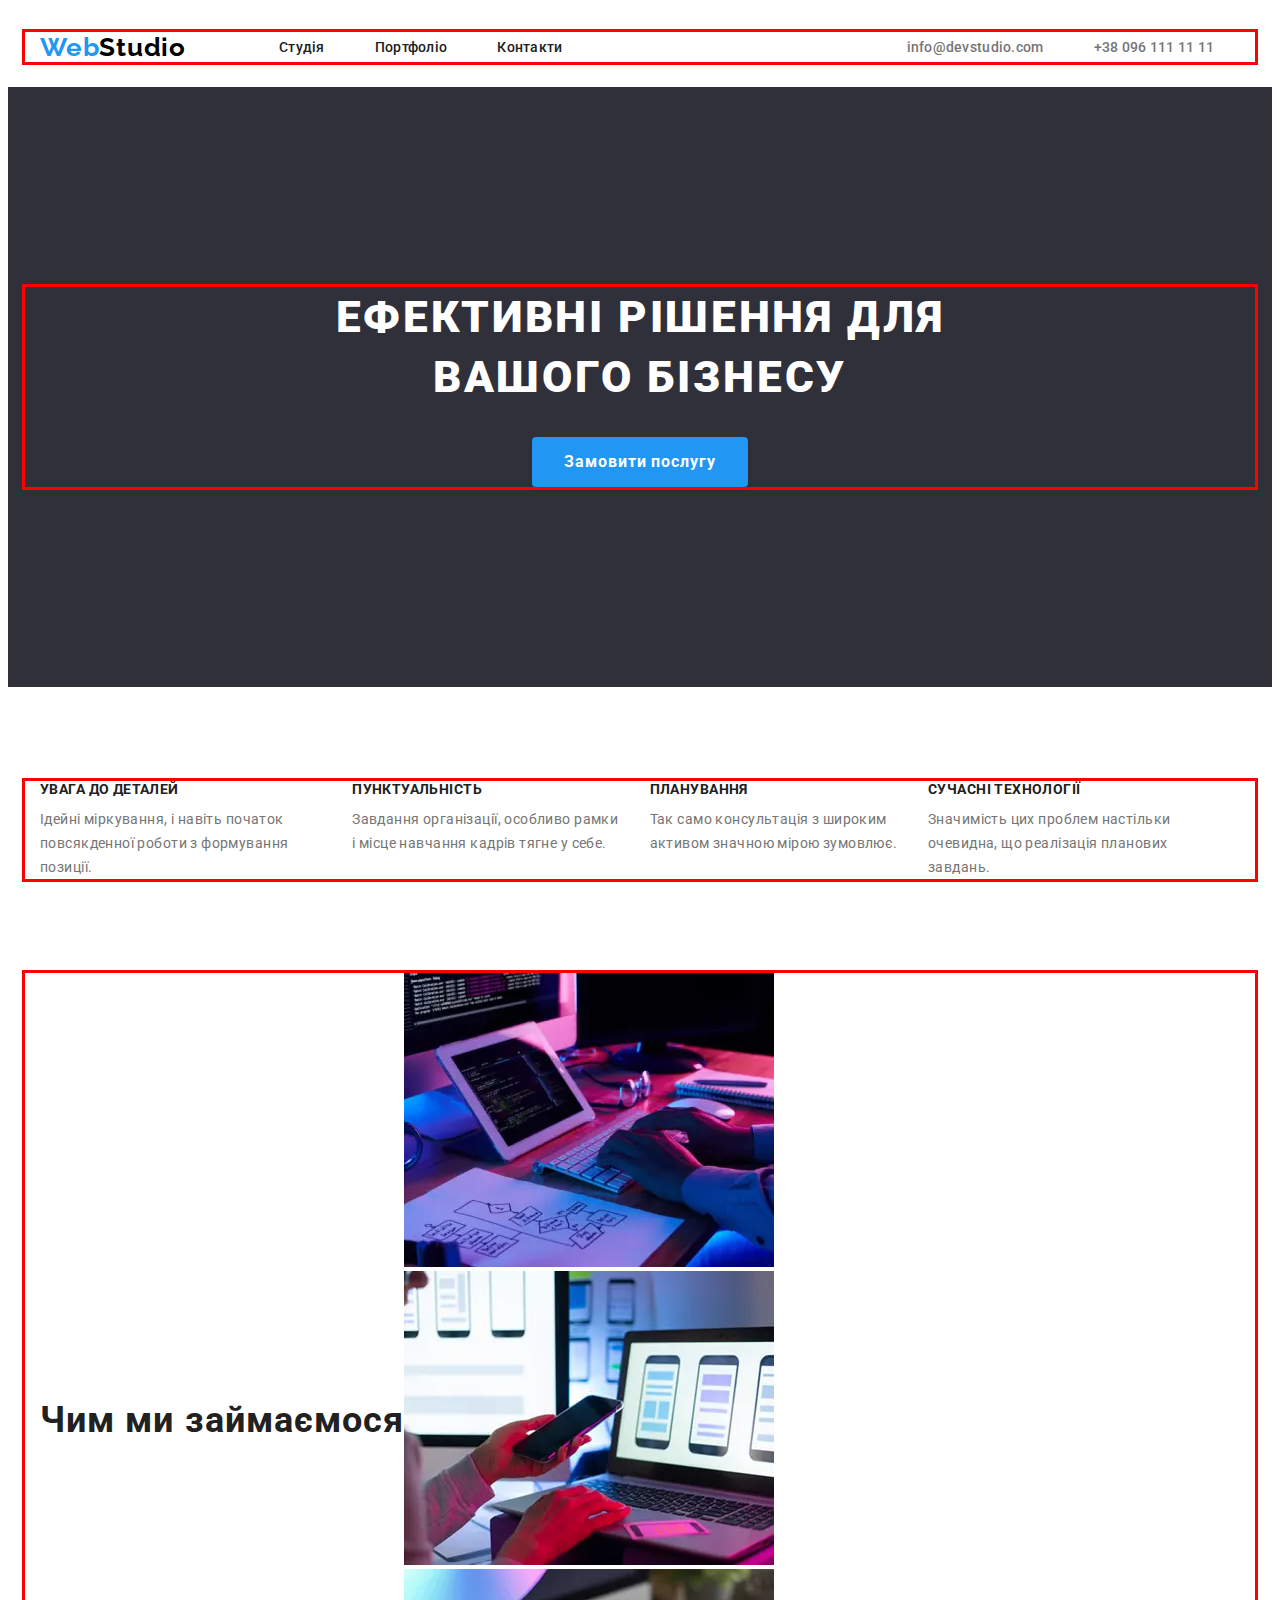
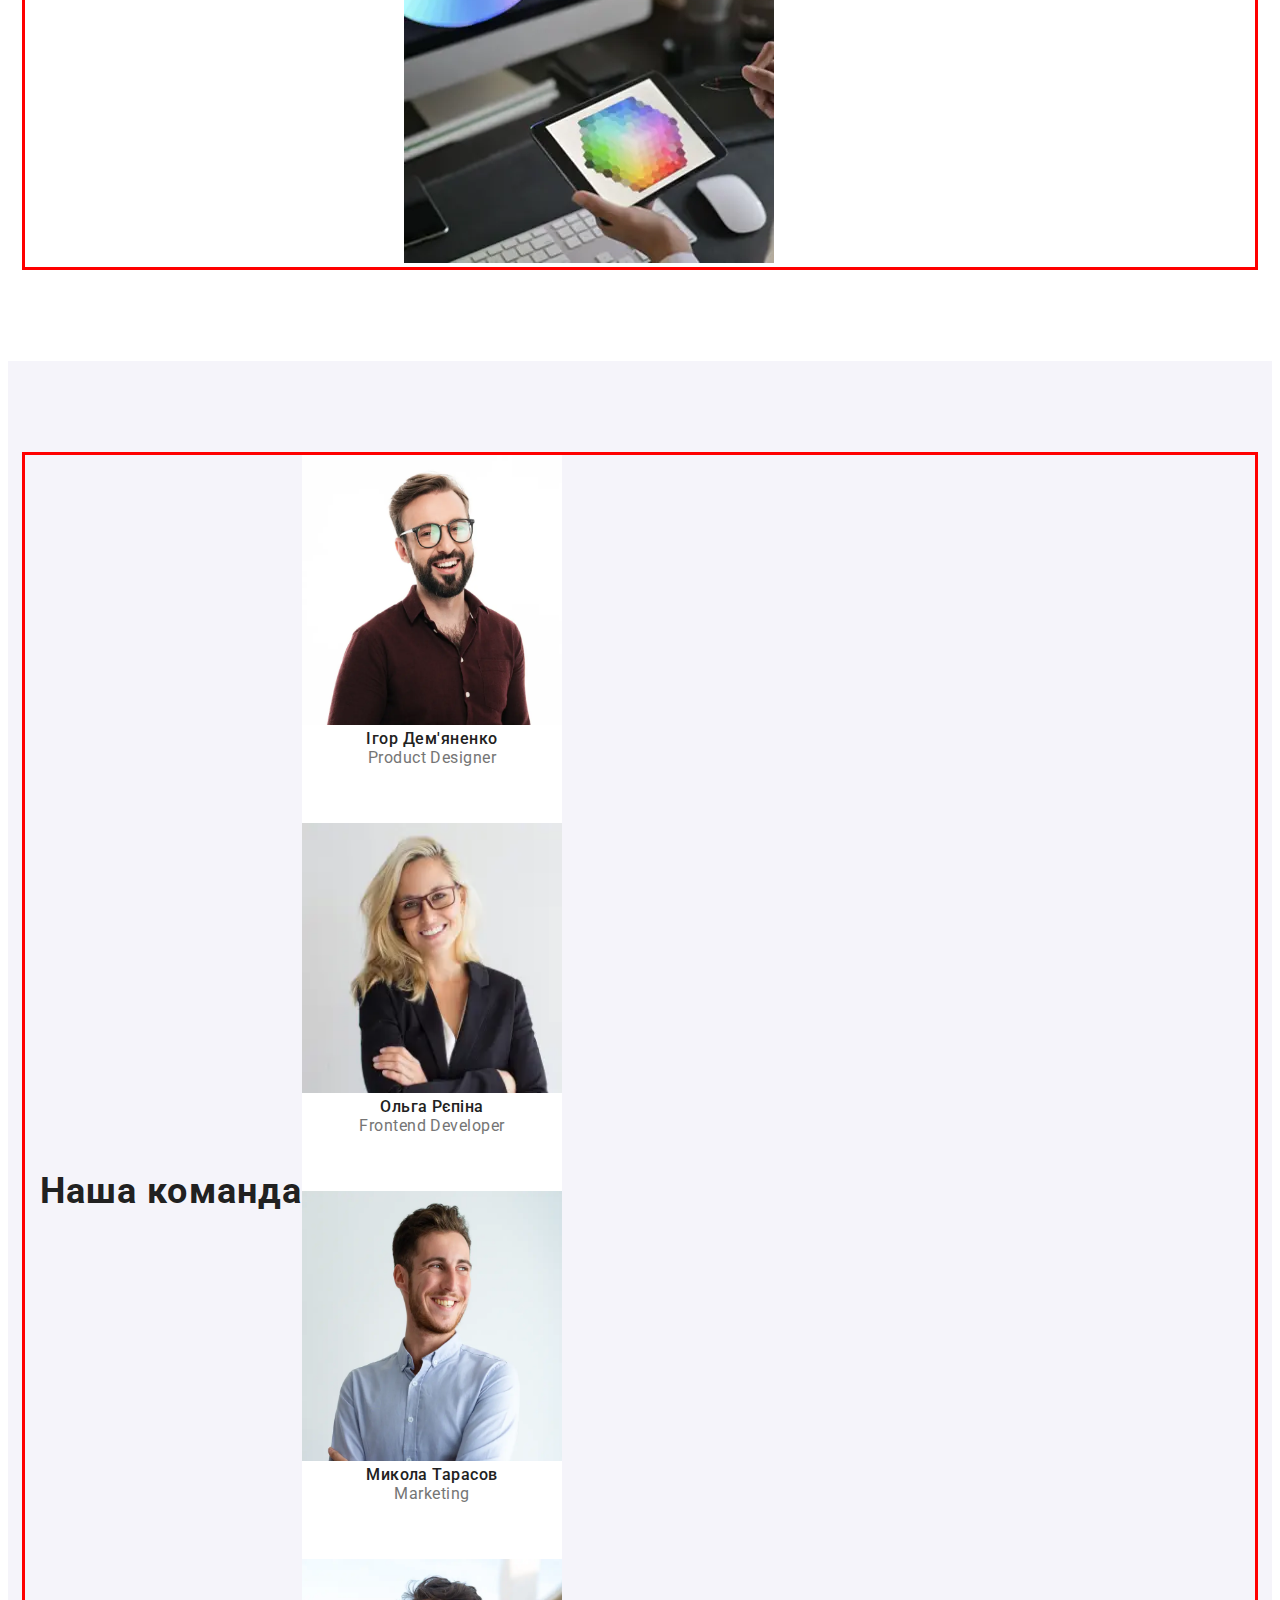
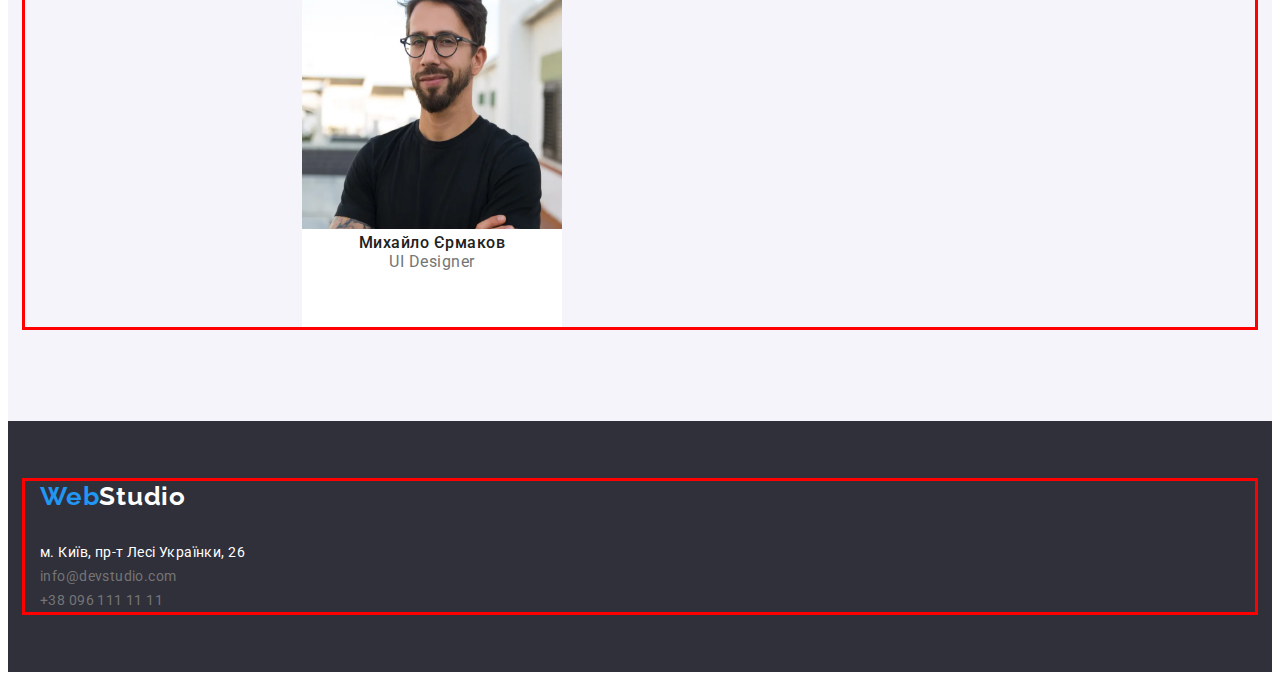
==== commit 2ea9ce36: "Почав робити дз13" ====
--- a/index.html
+++ b/index.html
@@ -10,6 +10,7 @@
       href="https://fonts.googleapis.com/css2?family=Raleway:ital,wght@0,100..900;1,100..900&family=Roboto:ital,wght@0,100..900;1,100..900&display=swap"
       rel="stylesheet"
     />
+    <link rel="stylesheet" href="./css/reset.css" />
     <link
       rel="stylesheet"
       href="https://cdnjs.cloudflare.com/ajax/libs/modern-normalize/3.0.1/modern-normalize.min.css"
@@ -17,14 +18,13 @@
       crossorigin="anonymous"
       referrerpolicy="no-referrer"
     />
-    <link rel="stylesheet" href="./css/reset.css" />
     <link rel="stylesheet" href="./css/styles.css" />
   </head>
   <body>
     <header class="header">
-      <div class="container">
+      <div class="container header-container">
         <h3 class="heder-title"><span>Web</span>Studio</h3>
-        <nav class="heaader-nav">
+        <nav class="header-nav">
           <ul class="header-list">
             <li class="header-item">
               <a href="./index.html" class="header-link">Студія</a>
@@ -56,7 +56,7 @@
     <main>
       <!-- meeting -->
       <section class="meeting">
-        <div class="container">
+        <div class="container meeting-container">
           <h1 class="title">Ефективні рішення для вашого бізнесу</h1>
           <button class="meeting-button" type="button">Замовити послугу</button>
         </div>
@@ -106,12 +106,12 @@
       </section>
       <!-- What we do -->
       <section class="whatwedo">
-        <div class="container">
+        <div class="container whatwedo-container">
           <h2 class="whatwedo-title">Чим ми займаємося</h2>
           <ul class="whatwedo-list">
             <li class="whatwedo-item">
               <img
-                src="./imagine/whatwedo1.jpg"
+                src="./imagine/whatwedo1.webp"
                 height="294"
                 width="370"
                 alt="Як людина вводить код"
@@ -120,7 +120,7 @@
             </li>
             <li class="whatwedo-item">
               <img
-                src="./imagine/whatwedo2.jpg"
+                src="./imagine/whatwedo2.webp"
                 height="294"
                 width="370"
                 alt="Людина друкує"
@@ -129,7 +129,7 @@
             </li>
             <li class="whatwedo-item">
               <img
-                src="./imagine/whatwedo3.jpg"
+                src="./imagine/whatwedo3.webp"
                 height="294"
                 width="370"
                 alt="Людина малює"
@@ -141,13 +141,13 @@
       </section>
       <!-- our-team -->
       <section class="team">
-        <div class="container">
+        <div class="container team-container">
           <h2 class="team-title">Наша команда</h2>
           <ul class="team-list">
             <li class="team-item">
               <article class="team-article">
                 <img
-                  src="./imagine/team1.jpg"
+                  src="./imagine/team1.webp"
                   height="220"
                   width="280"
                   alt="Чоловік з комп'ютером"
@@ -160,7 +160,7 @@
             <li class="team-item">
               <article class="team-article">
                 <img
-                  src="./imagine/team2.jpg"
+                  src="./imagine/team2.webp"
                   height="220"
                   width="280"
                   alt="Жінка"
@@ -173,7 +173,7 @@
             <li class="team-item">
               <article class="team-article">
                 <img
-                  src="./imagine/team3.jpg"
+                  src="./imagine/team3.webp"
                   height="220"
                   width="280"
                   alt="Чоловік"
@@ -186,7 +186,7 @@
             <li class="team-item">
               <article class="team-article">
                 <img
-                  src="./imagine/team4.jpg"
+                  src="./imagine/team4.webp"
                   height="220"
                   width="280"
                   alt="Чоловік в окулярах"
@@ -201,7 +201,7 @@
       </section>
     </main>
     <footer class="footer">
-      <div class="container">
+      <div class="container footer-container">
         <h3 class="footer-title"><span>Web</span>Studio</h3>
         <address class="footer-address">
           <ul class="footer-list">
--- a/css/styles.css
+++ b/css/styles.css
@@ -9,6 +9,7 @@
 
 
 .container {
+    outline: solid red;
     width: 1200px;
     margin-left: auto;
     margin-right: auto;
@@ -22,6 +23,15 @@
     padding-bottom: 25px;
 }
 
+.header-container {
+    display: flex;
+}
+
+.header-nav {
+    display: flex;
+    align-items: center;
+}
+
 .heder-title {
     color: #000;
     font-family: Raleway;
@@ -42,6 +52,13 @@
     letter-spacing: 0.78px;
 }
 
+.header-list {
+    display: flex;
+    gap: 50px;
+    margin-left: 93px;
+    margin-right: 344px;
+}
+
 .header-link {
     color: var(--title-color);
     font-family: Roboto;
@@ -60,6 +77,11 @@
     font-weight: 500;
     line-height: normal;
     letter-spacing: 0.28px;
+}
+
+.address-list {
+    display: flex;
+    gap: 50px;
 }
 
 .address-link {
@@ -86,6 +108,13 @@
 .meeting {
     padding-top: 200px;
     padding-bottom: 200px;
+    background-color: rgba(47, 48, 58, 1);
+}
+
+.meeting-container {
+    display: flex;
+    align-items: center;
+    flex-direction: column;
 }
 
 .title {
@@ -98,6 +127,8 @@
     line-height: 60px;
     letter-spacing: 2.64px;
     text-transform: uppercase;
+    max-width: 696px;
+    margin-bottom: 30px;
 }
 
 .meeting-button {
@@ -112,6 +143,12 @@
     border-radius: 4px;
     background: var(--akcent-color);
     box-shadow: 0px 4px 4px 0px rgba(0, 0, 0, 0.15);
+    width: 216;
+    height: 50px;
+    padding-left: 32px;
+    padding-right: 32px;
+    padding-top: 10px;
+    padding-bottom: 10px;
 }
 
 /* features */
@@ -120,6 +157,16 @@
     padding-bottom: 94px;
 }
 
+.features-list {
+    display: flex;
+}
+
+.features-article {
+    display: flex;
+    flex-direction: column;
+    margin-right: 30px;
+}
+
 .features-title {
     color: var(--title-color);
     font-family: Roboto;
@@ -129,6 +176,7 @@
     line-height: normal;
     letter-spacing: 0.42px;
     text-transform: uppercase;
+    margin-bottom: 10px;
 }
 
 .features-text {
@@ -146,6 +194,14 @@
     padding-bottom: 94px;
 }
 
+.whatwedo-container {
+    display: block;
+    display: flex;
+    flex-direction: row;
+    align-items: center;
+
+}
+
 .whatwedo-title {
     color: var(--title-color);
     text-align: center;
@@ -160,8 +216,30 @@
 /* our-team */
 .team {
     padding-top: 94px;
-    padding-bottom: 94px; 
-}
+    padding-bottom: 94px;
+    background-color: rgba(245, 244, 250, 1);
+}
+
+.team-container {
+    display: block;
+    display: flex;
+    flex-wrap: wrap;
+    flex-direction: row;
+    align-items: center;
+
+}
+
+.team-img {
+    width: 260px;
+    height: 270px;
+}
+
+.team-article {
+    background-color: var(--accent2-color);
+    width: 260px;
+    height: 368px;
+}
+
 .team-title {
     color: var(--title-color);
     text-align: center;
@@ -200,7 +278,15 @@
 .footer {
     padding-top: 60px;
     padding-bottom: 60px;
-}
+    background-color: rgba(47, 48, 58, 1);
+}
+
+.footer-container {
+    display: flex;
+    flex-direction: column;
+    gap: 9px;
+}
+
 .footer-title {
     color: var(--accent2-color);
     font-family: Raleway;
@@ -209,6 +295,7 @@
     font-weight: 700;
     line-height: normal;
     letter-spacing: 0.78px;
+    margin-bottom: 20px;
 }
 
 #footer-a {
